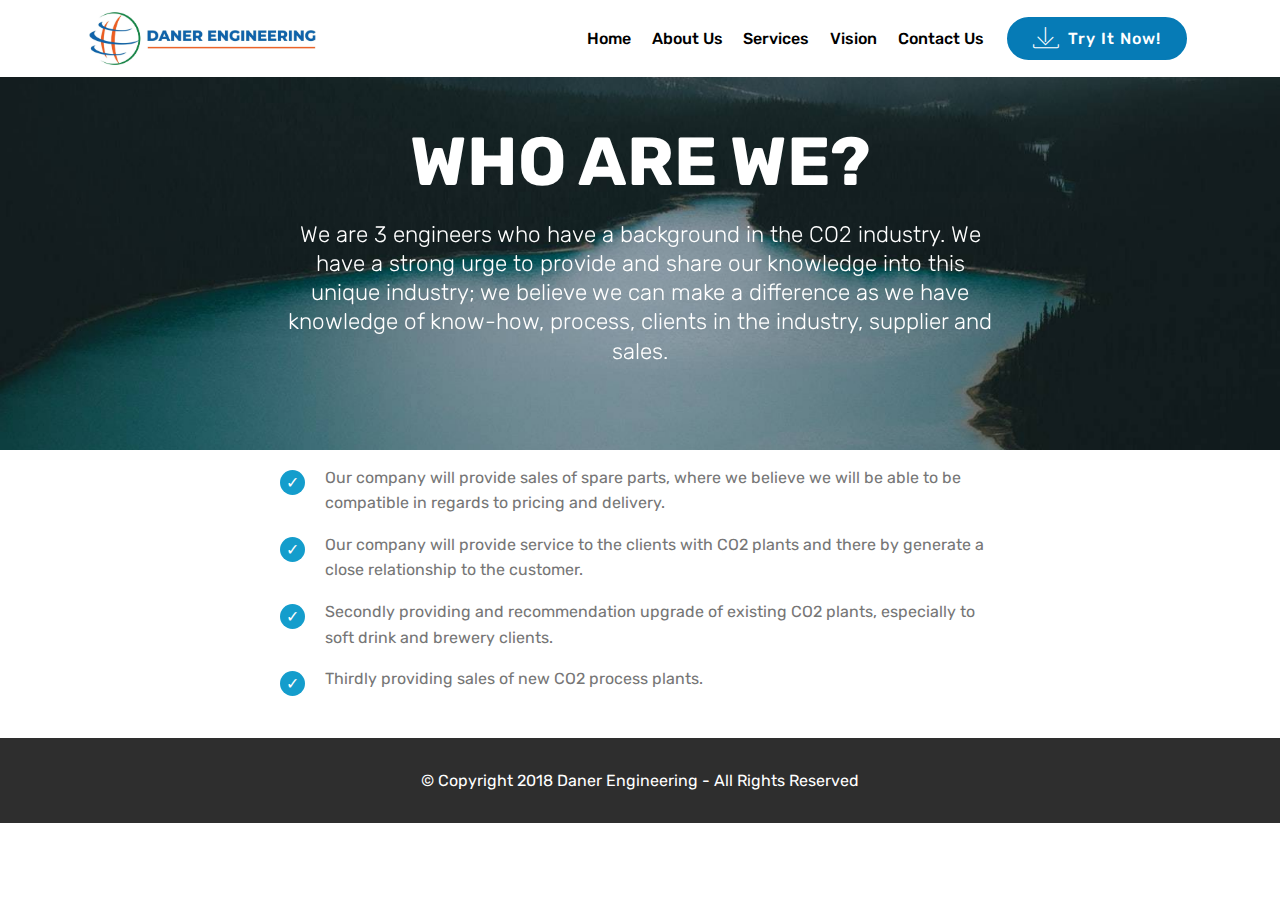
==== page4.html @ acab8598 "create github pages" ====
<!DOCTYPE html>
<html >
<head>
  <!-- Site made with Mobirise Website Builder v4.6.5, https://mobirise.com -->
  <meta charset="UTF-8">
  <meta http-equiv="X-UA-Compatible" content="IE=edge">
  <meta name="generator" content="Mobirise v4.6.5, mobirise.com">
  <meta name="viewport" content="width=device-width, initial-scale=1, minimum-scale=1">
  <link rel="shortcut icon" href="assets/images/logo-3-128x129.png" type="image/x-icon">
  <meta name="description" content="Web Site Creator Description">
  <title>About Us</title>
  <link rel="stylesheet" href="assets/web/assets/mobirise-icons/mobirise-icons.css">
  <link rel="stylesheet" href="assets/tether/tether.min.css">
  <link rel="stylesheet" href="assets/bootstrap/css/bootstrap.min.css">
  <link rel="stylesheet" href="assets/bootstrap/css/bootstrap-grid.min.css">
  <link rel="stylesheet" href="assets/bootstrap/css/bootstrap-reboot.min.css">
  <link rel="stylesheet" href="assets/socicon/css/styles.css">
  <link rel="stylesheet" href="assets/dropdown/css/style.css">
  <link rel="stylesheet" href="assets/theme/css/style.css">
  <link rel="stylesheet" href="assets/mobirise/css/mbr-additional.css" type="text/css">
  
  
  
</head>
<body>
  <section class="menu cid-qJXNxFQApS" once="menu" id="menu1-11">

    

    <nav class="navbar navbar-expand beta-menu navbar-dropdown align-items-center navbar-fixed-top navbar-toggleable-sm">
        <button class="navbar-toggler navbar-toggler-right" type="button" data-toggle="collapse" data-target="#navbarSupportedContent" aria-controls="navbarSupportedContent" aria-expanded="false" aria-label="Toggle navigation">
            <div class="hamburger">
                <span></span>
                <span></span>
                <span></span>
                <span></span>
            </div>
        </button>
        <div class="menu-logo">
            <div class="navbar-brand">
                <span class="navbar-logo">
                    <a href="index.html">
                         <img src="assets/images/logo-3-2874x712.jpg" alt="Mobirise" title="" style="height: 3.8rem;">
                    </a>
                </span>
                
            </div>
        </div>
        <div class="collapse navbar-collapse" id="navbarSupportedContent">
            <ul class="navbar-nav nav-dropdown" data-app-modern-menu="true"><li class="nav-item">
                    <a class="nav-link link text-black display-4" href="index.html">
                        
                        Home</a>
                </li><li class="nav-item"><a class="nav-link link text-black display-4" href="page4.html">About Us</a></li><li class="nav-item"><a class="nav-link link text-black display-4" href="page7.html" aria-expanded="false">Services</a></li><li class="nav-item"><a class="nav-link link text-black display-4" href="page3.html" aria-expanded="false">
                        
                        Vision</a></li>
                <li class="nav-item"><a class="nav-link link text-black display-4" href="page5.html">
                        
                        Contact Us</a></li></ul>
            <div class="navbar-buttons mbr-section-btn"><a class="btn btn-sm btn-primary display-4" href="https://mobirise.com">
                    <span class="mbri-save mbr-iconfont mbr-iconfont-btn "></span>
                    Try It Now!
                </a></div>
        </div>
    </nav>
</section>

<section class="engine"><a href="https://mobirise.ws/o">best mobile website builder</a></section><section class="mbr-section content5 cid-qK4kpiE5Pb mbr-parallax-background" id="content5-1a">

    

    

    <div class="container">
        <div class="media-container-row">
            <div class="title col-12 col-md-8">
                <h2 class="align-center mbr-bold mbr-white pb-3 mbr-fonts-style display-1"><br>WHO ARE WE?</h2>
                <h3 class="mbr-section-subtitle align-center mbr-light mbr-white pb-3 mbr-fonts-style display-5">
                    We are 3 engineers who have a background in the CO2 industry. We have a strong urge to provide and share our knowledge into this unique industry; we believe we can make a difference as we have knowledge of know-how, process, clients in the industry, supplier and sales.</h3>
                
                
            </div>
        </div>
    </div>
</section>

<section class="mbr-section article content12 cid-qK4kt9o98U" id="content12-1b">
     

    <div class="container">
        <div class="media-container-row">
            <div class="mbr-text counter-container col-12 col-md-8 mbr-fonts-style display-7">
                <ul>
                    <li>Our company will provide sales of spare parts, where we believe we will be able to be compatible in regards to pricing and delivery.</li>
                    <li>Our company will provide service to the clients with CO2 plants and there by generate a close relationship to the customer.</li>
                    <li>Secondly providing and recommendation upgrade of existing CO2 plants, especially to soft drink and brewery clients.</li>
                </ul>
            </div>
        </div>
    </div>
</section>

<section class="mbr-section article content12 cid-qK4mNd0ebq" id="content12-1e">
     

    <div class="container">
        <div class="media-container-row">
            <div class="mbr-text counter-container col-12 col-md-8 mbr-fonts-style display-7">
                <ul>
                    <li>Thirdly providing sales of new CO2 process plants.</li>
                </ul>
            </div>
        </div>
    </div>
</section>

<section once="" class="cid-qK4kQrt33V" id="footer7-1d">

    

    

    <div class="container">
        <div class="media-container-row align-center mbr-white">
            
            
            <div class="row row-copirayt">
                <p class="mbr-text mb-0 mbr-fonts-style mbr-white align-center display-7">
                    © Copyright 2018 Daner Engineering - All Rights Reserved
                </p>
            </div>
        </div>
    </div>
</section>


  <script src="assets/web/assets/jquery/jquery.min.js"></script>
  <script src="assets/popper/popper.min.js"></script>
  <script src="assets/tether/tether.min.js"></script>
  <script src="assets/bootstrap/js/bootstrap.min.js"></script>
  <script src="assets/dropdown/js/script.min.js"></script>
  <script src="assets/touchswipe/jquery.touch-swipe.min.js"></script>
  <script src="assets/parallax/jarallax.min.js"></script>
  <script src="assets/smoothscroll/smooth-scroll.js"></script>
  <script src="assets/theme/js/script.js"></script>
  
  
</body>
</html>
---- assets/web/assets/mobirise-icons/mobirise-icons.css ----
@font-face {
  font-family: 'MobiriseIcons';
  src:  url('mobirise-icons.eot?spat4u');
  src:  url('mobirise-icons.eot?spat4u#iefix') format('embedded-opentype'),
    url('mobirise-icons.ttf?spat4u') format('truetype'),
    url('mobirise-icons.woff?spat4u') format('woff'),
    url('mobirise-icons.svg?spat4u#MobiriseIcons') format('svg');
  font-weight: normal;
  font-style: normal;
}

[class^="mbri-"], [class*=" mbri-"] {
  /* use !important to prevent issues with browser extensions that change fonts */
  font-family: MobiriseIcons !important;
  speak: none;
  font-style: normal;
  font-weight: normal;
  font-variant: normal;
  text-transform: none;
  line-height: 1;

  /* Better Font Rendering =========== */
  -webkit-font-smoothing: antialiased;
  -moz-osx-font-smoothing: grayscale;
}

.mbri-add-submenu:before {
  content: "\e900";
}
.mbri-alert:before {
  content: "\e901";
}
.mbri-align-center:before {
  content: "\e902";
}
.mbri-align-justify:before {
  content: "\e903";
}
.mbri-align-left:before {
  content: "\e904";
}
.mbri-align-right:before {
  content: "\e905";
}
.mbri-android:before {
  content: "\e906";
}
.mbri-apple:before {
  content: "\e907";
}
.mbri-arrow-down:before {
  content: "\e908";
}
.mbri-arrow-next:before {
  content: "\e909";
}
.mbri-arrow-prev:before {
  content: "\e90a";
}
.mbri-arrow-up:before {
  content: "\e90b";
}
.mbri-bold:before {
  content: "\e90c";
}
.mbri-bookmark:before {
  content: "\e90d";
}
.mbri-bootstrap:before {
  content: "\e90e";
}
.mbri-briefcase:before {
  content: "\e90f";
}
.mbri-browse:before {
  content: "\e910";
}
.mbri-bulleted-list:before {
  content: "\e911";
}
.mbri-calendar:before {
  content: "\e912";
}
.mbri-camera:before {
  content: "\e913";
}
.mbri-cart-add:before {
  content: "\e914";
}
.mbri-cart-full:before {
  content: "\e915";
}
.mbri-cash:before {
  content: "\e916";
}
.mbri-change-style:before {
  content: "\e917";
}
.mbri-chat:before {
  content: "\e918";
}
.mbri-clock:before {
  content: "\e919";
}
.mbri-close:before {
  content: "\e91a";
}
.mbri-cloud:before {
  content: "\e91b";
}
.mbri-code:before {
  content: "\e91c";
}
.mbri-contact-form:before {
  content: "\e91d";
}
.mbri-credit-card:before {
  content: "\e91e";
}
.mbri-cursor-click:before {
  content: "\e91f";
}
.mbri-cust-feedback:before {
  content: "\e920";
}
.mbri-database:before {
  content: "\e921";
}
.mbri-delivery:before {
  content: "\e922";
}
.mbri-desktop:before {
  content: "\e923";
}
.mbri-devices:before {
  content: "\e924";
}
.mbri-down:before {
  content: "\e925";
}
.mbri-download:before {
  content: "\e989";
}
.mbri-drag-n-drop:before {
  content: "\e927";
}
.mbri-drag-n-drop2:before {
  content: "\e928";
}
.mbri-edit:before {
  content: "\e929";
}
.mbri-edit2:before {
  content: "\e92a";
}
.mbri-error:before {
  content: "\e92b";
}
.mbri-extension:before {
  content: "\e92c";
}
.mbri-features:before {
  content: "\e92d";
}
.mbri-file:before {
  content: "\e92e";
}
.mbri-flag:before {
  content: "\e92f";
}
.mbri-folder:before {
  content: "\e930";
}
.mbri-gift:before {
  content: "\e931";
}
.mbri-github:before {
  content: "\e932";
}
.mbri-globe:before {
  content: "\e933";
}
.mbri-globe-2:before {
  content: "\e934";
}
.mbri-growing-chart:before {
  content: "\e935";
}
.mbri-hearth:before {
  content: "\e936";
}
.mbri-help:before {
  content: "\e937";
}
.mbri-home:before {
  content: "\e938";
}
.mbri-hot-cup:before {
  content: "\e939";
}
.mbri-idea:before {
  content: "\e93a";
}
.mbri-image-gallery:before {
  content: "\e93b";
}
.mbri-image-slider:before {
  content: "\e93c";
}
.mbri-info:before {
  content: "\e93d";
}
.mbri-italic:before {
  content: "\e93e";
}
.mbri-key:before {
  content: "\e93f";
}
.mbri-laptop:before {
  content: "\e940";
}
.mbri-layers:before {
  content: "\e941";
}
.mbri-left-right:before {
  content: "\e942";
}
.mbri-left:before {
  content: "\e943";
}
.mbri-letter:before {
  content: "\e944";
}
.mbri-like:before {
  content: "\e945";
}
.mbri-link:before {
  content: "\e946";
}
.mbri-lock:before {
  content: "\e947";
}
.mbri-login:before {
  content: "\e948";
}
.mbri-logout:before {
  content: "\e949";
}
.mbri-magic-stick:before {
  content: "\e94a";
}
.mbri-map-pin:before {
  content: "\e94b";
}
.mbri-menu:before {
  content: "\e94c";
}
.mbri-mobile:before {
  content: "\e94d";
}
.mbri-mobile2:before {
  content: "\e94e";
}
.mbri-mobirise:before {
  content: "\e94f";
}
.mbri-more-horizontal:before {
  content: "\e950";
}
.mbri-more-vertical:before {
  content: "\e951";
}
.mbri-music:before {
  content: "\e952";
}
.mbri-new-file:before {
  content: "\e953";
}
.mbri-numbered-list:before {
  content: "\e954";
}
.mbri-opened-folder:before {
  content: "\e955";
}
.mbri-pages:before {
  content: "\e956";
}
.mbri-paper-plane:before {
  content: "\e957";
}
.mbri-paperclip:before {
  content: "\e958";
}
.mbri-photo:before {
  content: "\e959";
}
.mbri-photos:before {
  content: "\e95a";
}
.mbri-pin:before {
  content: "\e95b";
}
.mbri-play:before {
  content: "\e95c";
}
.mbri-plus:before {
  content: "\e95d";
}
.mbri-preview:before {
  content: "\e95e";
}
.mbri-print:before {
  content: "\e95f";
}
.mbri-protect:before {
  content: "\e960";
}
.mbri-question:before {
  content: "\e961";
}
.mbri-quote-left:before {
  content: "\e962";
}
.mbri-quote-right:before {
  content: "\e963";
}
.mbri-refresh:before {
  content: "\e964";
}
.mbri-responsive:before {
  content: "\e965";
}
.mbri-right:before {
  content: "\e966";
}
.mbri-rocket:before {
  content: "\e967";
}
.mbri-sad-face:before {
  content: "\e968";
}
.mbri-sale:before {
  content: "\e969";
}
.mbri-save:before {
  content: "\e96a";
}
.mbri-search:before {
  content: "\e96b";
}
.mbri-setting:before {
  content: "\e96c";
}
.mbri-setting2:before {
  content: "\e96d";
}
.mbri-setting3:before {
  content: "\e96e";
}
.mbri-share:before {
  content: "\e96f";
}
.mbri-shopping-bag:before {
  content: "\e970";
}
.mbri-shopping-basket:before {
  content: "\e971";
}
.mbri-shopping-cart:before {
  content: "\e972";
}
.mbri-sites:before {
  content: "\e973";
}
.mbri-smile-face:before {
  content: "\e974";
}
.mbri-speed:before {
  content: "\e975";
}
.mbri-star:before {
  content: "\e976";
}
.mbri-success:before {
  content: "\e977";
}
.mbri-sun:before {
  content: "\e978";
}
.mbri-sun2:before {
  content: "\e979";
}
.mbri-tablet:before {
  content: "\e97a";
}
.mbri-tablet-vertical:before {
  content: "\e97b";
}
.mbri-target:before {
  content: "\e97c";
}
.mbri-timer:before {
  content: "\e97d";
}
.mbri-to-ftp:before {
  content: "\e97e";
}
.mbri-to-local-drive:before {
  content: "\e97f";
}
.mbri-touch-swipe:before {
  content: "\e980";
}
.mbri-touch:before {
  content: "\e981";
}
.mbri-trash:before {
  content: "\e982";
}
.mbri-underline:before {
  content: "\e983";
}
.mbri-unlink:before {
  content: "\e984";
}
.mbri-unlock:before {
  content: "\e985";
}
.mbri-up-down:before {
  content: "\e986";
}
.mbri-up:before {
  content: "\e987";
}
.mbri-update:before {
  content: "\e988";
}
.mbri-upload:before {
 content: "\e926"; 
}
.mbri-user:before {
  content: "\e98a";
}
.mbri-user2:before {
  content: "\e98b";
}
.mbri-users:before {
  content: "\e98c";
}
.mbri-video:before {
  content: "\e98d";
}
.mbri-video-play:before {
  content: "\e98e";
}
.mbri-watch:before {
  content: "\e98f";
}
.mbri-website-theme:before {
  content: "\e990";
}
.mbri-wifi:before {
  content: "\e991";
}
.mbri-windows:before {
  content: "\e992";
}
.mbri-zoom-out:before {
  content: "\e993";
}
.mbri-redo:before {
  content: "\e994";
}
.mbri-undo:before {
  content: "\e995";
}
---- assets/socicon/css/styles.css ----
@charset "UTF-8";

@font-face {
  font-family: "socicon";
  src:url("../fonts/socicon.eot");
  src:url("../fonts/socicon.eot?#iefix") format("embedded-opentype"),
    url("../fonts/socicon.woff") format("woff"),
    url("../fonts/socicon.ttf") format("truetype"),
    url("../fonts/socicon.svg#socicon") format("svg");
  font-weight: normal;
  font-style: normal;

}

[data-icon]:before {
  font-family: "socicon" !important;
  content: attr(data-icon);
  font-style: normal !important;
  font-weight: normal !important;
  font-variant: normal !important;
  text-transform: none !important;
  speak: none;
  line-height: 1;
  -webkit-font-smoothing: antialiased;
  -moz-osx-font-smoothing: grayscale;
}

[class^="socicon-"]:before,
[class*=" socicon-"]:before {
  font-family: "socicon" !important;
  font-style: normal !important;
  font-weight: normal !important;
  font-variant: normal !important;
  text-transform: none !important;
  speak: none;
  line-height: 1;
  -webkit-font-smoothing: antialiased;
  -moz-osx-font-smoothing: grayscale;
}

.socicon-modelmayhem:before {
  content: "\e000";
}
.socicon-mixcloud:before {
  content: "\e001";
}
.socicon-drupal:before {
  content: "\e002";
}
.socicon-swarm:before {
  content: "\e003";
}
.socicon-istock:before {
  content: "\e004";
}
.socicon-yammer:before {
  content: "\e005";
}
.socicon-ello:before {
  content: "\e006";
}
.socicon-stackoverflow:before {
  content: "\e007";
}
.socicon-persona:before {
  content: "\e008";
}
.socicon-triplej:before {
  content: "\e009";
}
.socicon-houzz:before {
  content: "\e00a";
}
.socicon-rss:before {
  content: "\e00b";
}
.socicon-paypal:before {
  content: "\e00c";
}
.socicon-odnoklassniki:before {
  content: "\e00d";
}
.socicon-airbnb:before {
  content: "\e00e";
}
.socicon-periscope:before {
  content: "\e00f";
}
.socicon-outlook:before {
  content: "\e010";
}
.socicon-coderwall:before {
  content: "\e011";
}
.socicon-tripadvisor:before {
  content: "\e012";
}
.socicon-appnet:before {
  content: "\e013";
}
.socicon-goodreads:before {
  content: "\e014";
}
.socicon-tripit:before {
  content: "\e015";
}
.socicon-lanyrd:before {
  content: "\e016";
}
.socicon-slideshare:before {
  content: "\e017";
}
.socicon-buffer:before {
  content: "\e018";
}
.socicon-disqus:before {
  content: "\e019";
}
.socicon-vkontakte:before {
  content: "\e01a";
}
.socicon-whatsapp:before {
  content: "\e01b";
}
.socicon-patreon:before {
  content: "\e01c";
}
.socicon-storehouse:before {
  content: "\e01d";
}
.socicon-pocket:before {
  content: "\e01e";
}
.socicon-mail:before {
  content: "\e01f";
}
.socicon-blogger:before {
  content: "\e020";
}
.socicon-technorati:before {
  content: "\e021";
}
.socicon-reddit:before {
  content: "\e022";
}
.socicon-dribbble:before {
  content: "\e023";
}
.socicon-stumbleupon:before {
  content: "\e024";
}
.socicon-digg:before {
  content: "\e025";
}
.socicon-envato:before {
  content: "\e026";
}
.socicon-behance:before {
  content: "\e027";
}
.socicon-delicious:before {
  content: "\e028";
}
.socicon-deviantart:before {
  content: "\e029";
}
.socicon-forrst:before {
  content: "\e02a";
}
.socicon-play:before {
  content: "\e02b";
}
.socicon-zerply:before {
  content: "\e02c";
}
.socicon-wikipedia:before {
  content: "\e02d";
}
.socicon-apple:before {
  content: "\e02e";
}
.socicon-flattr:before {
  content: "\e02f";
}
.socicon-github:before {
  content: "\e030";
}
.socicon-renren:before {
  content: "\e031";
}
.socicon-friendfeed:before {
  content: "\e032";
}
.socicon-newsvine:before {
  content: "\e033";
}
.socicon-identica:before {
  content: "\e034";
}
.socicon-bebo:before {
  content: "\e035";
}
.socicon-zynga:before {
  content: "\e036";
}
.socicon-steam:before {
  content: "\e037";
}
.socicon-xbox:before {
  content: "\e038";
}
.socicon-windows:before {
  content: "\e039";
}
.socicon-qq:before {
  content: "\e03a";
}
.socicon-douban:before {
  content: "\e03b";
}
.socicon-meetup:before {
  content: "\e03c";
}
.socicon-playstation:before {
  content: "\e03d";
}
.socicon-android:before {
  content: "\e03e";
}
.socicon-snapchat:before {
  content: "\e03f";
}
.socicon-twitter:before {
  content: "\e040";
}
.socicon-facebook:before {
  content: "\e041";
}
.socicon-googleplus:before {
  content: "\e042";
}
.socicon-pinterest:before {
  content: "\e043";
}
.socicon-foursquare:before {
  content: "\e044";
}
.socicon-yahoo:before {
  content: "\e045";
}
.socicon-skype:before {
  content: "\e046";
}
.socicon-yelp:before {
  content: "\e047";
}
.socicon-feedburner:before {
  content: "\e048";
}
.socicon-linkedin:before {
  content: "\e049";
}
.socicon-viadeo:before {
  content: "\e04a";
}
.socicon-xing:before {
  content: "\e04b";
}
.socicon-myspace:before {
  content: "\e04c";
}
.socicon-soundcloud:before {
  content: "\e04d";
}
.socicon-spotify:before {
  content: "\e04e";
}
.socicon-grooveshark:before {
  content: "\e04f";
}
.socicon-lastfm:before {
  content: "\e050";
}
.socicon-youtube:before {
  content: "\e051";
}
.socicon-vimeo:before {
  content: "\e052";
}
.socicon-dailymotion:before {
  content: "\e053";
}
.socicon-vine:before {
  content: "\e054";
}
.socicon-flickr:before {
  content: "\e055";
}
.socicon-500px:before {
  content: "\e056";
}
.socicon-wordpress:before {
  content: "\e058";
}
.socicon-tumblr:before {
  content: "\e059";
}
.socicon-twitch:before {
  content: "\e05a";
}
.socicon-8tracks:before {
  content: "\e05b";
}
.socicon-amazon:before {
  content: "\e05c";
}
.socicon-icq:before {
  content: "\e05d";
}
.socicon-smugmug:before {
  content: "\e05e";
}
.socicon-ravelry:before {
  content: "\e05f";
}
.socicon-weibo:before {
  content: "\e060";
}
.socicon-baidu:before {
  content: "\e061";
}
.socicon-angellist:before {
  content: "\e062";
}
.socicon-ebay:before {
  content: "\e063";
}
.socicon-imdb:before {
  content: "\e064";
}
.socicon-stayfriends:before {
  content: "\e065";
}
.socicon-residentadvisor:before {
  content: "\e066";
}
.socicon-google:before {
  content: "\e067";
}
.socicon-yandex:before {
  content: "\e068";
}
.socicon-sharethis:before {
  content: "\e069";
}
.socicon-bandcamp:before {
  content: "\e06a";
}
.socicon-itunes:before {
  content: "\e06b";
}
.socicon-deezer:before {
  content: "\e06c";
}
.socicon-telegram:before {
  content: "\e06e";
}
.socicon-openid:before {
  content: "\e06f";
}
.socicon-amplement:before {
  content: "\e070";
}
.socicon-viber:before {
  content: "\e071";
}
.socicon-zomato:before {
  content: "\e072";
}
.socicon-draugiem:before {
  content: "\e074";
}
.socicon-endomodo:before {
  content: "\e075";
}
.socicon-filmweb:before {
  content: "\e076";
}
.socicon-stackexchange:before {
  content: "\e077";
}
.socicon-wykop:before {
  content: "\e078";
}
.socicon-teamspeak:before {
  content: "\e079";
}
.socicon-teamviewer:before {
  content: "\e07a";
}
.socicon-ventrilo:before {
  content: "\e07b";
}
.socicon-younow:before {
  content: "\e07c";
}
.socicon-raidcall:before {
  content: "\e07d";
}
.socicon-mumble:before {
  content: "\e07e";
}
.socicon-medium:before {
  content: "\e06d";
}
.socicon-bebee:before {
  content: "\e07f";
}
.socicon-hitbox:before {
  content: "\e080";
}
.socicon-reverbnation:before {
  content: "\e081";
}
.socicon-formulr:before {
  content: "\e082";
}
.socicon-instagram:before {
  content: "\e057";
}
.socicon-battlenet:before {
  content: "\e083";
}
.socicon-chrome:before {
  content: "\e084";
}
.socicon-discord:before {
  content: "\e086";
}
.socicon-issuu:before {
  content: "\e087";
}
.socicon-macos:before {
  content: "\e088";
}
.socicon-firefox:before {
  content: "\e089";
}
.socicon-opera:before {
  content: "\e08d";
}
.socicon-keybase:before {
  content: "\e090";
}
.socicon-alliance:before {
  content: "\e091";
}
.socicon-livejournal:before {
  content: "\e092";
}
.socicon-googlephotos:before {
  content: "\e093";
}
.socicon-horde:before {
  content: "\e094";
}
.socicon-etsy:before {
  content: "\e095";
}
.socicon-zapier:before {
  content: "\e096";
}
.socicon-google-scholar:before {
  content: "\e097";
}
.socicon-researchgate:before {
  content: "\e098";
}
.socicon-wechat:before {
  content: "\e099";
}
.socicon-strava:before {
  content: "\e09a";
}
.socicon-line:before {
  content: "\e09b";
}
.socicon-lyft:before {
  content: "\e09c";
}
.socicon-uber:before {
  content: "\e09d";
}
.socicon-songkick:before {
  content: "\e09e";
}
.socicon-viewbug:before {
  content: "\e09f";
}
.socicon-googlegroups:before {
  content: "\e0a0";
}
.socicon-quora:before {
  content: "\e073";
}
.socicon-diablo:before {
  content: "\e085";
}
.socicon-blizzard:before {
  content: "\e0a1";
}
.socicon-hearthstone:before {
  content: "\e08b";
}
.socicon-heroes:before {
  content: "\e08a";
}
.socicon-overwatch:before {
  content: "\e08c";
}
.socicon-warcraft:before {
  content: "\e08e";
}
.socicon-starcraft:before {
  content: "\e08f";
}
.socicon-beam:before {
  content: "\e0a2";
}
.socicon-curse:before {
  content: "\e0a3";
}
.socicon-player:before {
  content: "\e0a4";
}
.socicon-streamjar:before {
  content: "\e0a5";
}
.socicon-nintendo:before {
  content: "\e0a6";
}
.socicon-hellocoton:before {
  content: "\e0a7";
}
---- assets/dropdown/css/style.css ----
.navbar-dropdown {
  left: 0;
  padding: 0;
  position: absolute;
  right: 0;
  top: 0;
  transition: all 0.45s ease;
  z-index: 1030;
  background: #282828; }
  .navbar-dropdown .navbar-logo {
    margin-right: 0.8rem;
    transition: margin 0.3s ease-in-out;
    vertical-align: middle; }
    .navbar-dropdown .navbar-logo img {
      height: 3.125rem;
      transition: all 0.3s ease-in-out; }
    .navbar-dropdown .navbar-logo.mbr-iconfont {
      font-size: 3.125rem;
      line-height: 3.125rem; }
  .navbar-dropdown .navbar-caption {
    font-weight: 700;
    white-space: normal;
    vertical-align: -4px;
    line-height: 3.125rem !important; }
    .navbar-dropdown .navbar-caption, .navbar-dropdown .navbar-caption:hover {
      color: inherit;
      text-decoration: none; }
  .navbar-dropdown .mbr-iconfont + .navbar-caption {
    vertical-align: -1px; }
  .navbar-dropdown.navbar-fixed-top {
    position: fixed; }
  .navbar-dropdown .navbar-brand span {
    vertical-align: -4px; }
  .navbar-dropdown.bg-color.transparent {
    background: none; }
  .navbar-dropdown.navbar-short .navbar-brand {
    padding: 0.625rem 0; }
    .navbar-dropdown.navbar-short .navbar-brand span {
      vertical-align: -1px; }
  .navbar-dropdown.navbar-short .navbar-caption {
    line-height: 2.375rem !important;
    vertical-align: -2px; }
  .navbar-dropdown.navbar-short .navbar-logo {
    margin-right: 0.5rem; }
    .navbar-dropdown.navbar-short .navbar-logo img {
      height: 2.375rem; }
    .navbar-dropdown.navbar-short .navbar-logo.mbr-iconfont {
      font-size: 2.375rem;
      line-height: 2.375rem; }
  .navbar-dropdown.navbar-short .mbr-table-cell {
    height: 3.625rem; }
  .navbar-dropdown .navbar-close {
    left: 0.6875rem;
    position: fixed;
    top: 0.75rem;
    z-index: 1000; }
  .navbar-dropdown .hamburger-icon {
    content: "";
    display: inline-block;
    vertical-align: middle;
    width: 16px;
    -webkit-box-shadow: 0 -6px 0 1px #282828,0 0 0 1px #282828,0 6px 0 1px #282828;
    -moz-box-shadow: 0 -6px 0 1px #282828,0 0 0 1px #282828,0 6px 0 1px #282828;
    box-shadow: 0 -6px 0 1px #282828,0 0 0 1px #282828,0 6px 0 1px #282828; }

.dropdown-menu .dropdown-toggle[data-toggle="dropdown-submenu"]::after {
  border-bottom: 0.35em solid transparent;
  border-left: 0.35em solid;
  border-right: 0;
  border-top: 0.35em solid transparent;
  margin-left: 0.3rem; }

.dropdown-menu .dropdown-item:focus {
  outline: 0; }

.nav-dropdown {
  font-size: 0.75rem;
  font-weight: 500;
  height: auto !important; }
  .nav-dropdown .nav-btn {
    padding-left: 1rem; }
  .nav-dropdown .link {
    margin: .667em 1.667em;
    font-weight: 500;
    padding: 0;
    transition: color .2s ease-in-out; }
    .nav-dropdown .link.dropdown-toggle {
      margin-right: 2.583em; }
      .nav-dropdown .link.dropdown-toggle::after {
        margin-left: .25rem;
        border-top: 0.35em solid;
        border-right: 0.35em solid transparent;
        border-left: 0.35em solid transparent;
        border-bottom: 0; }
      .nav-dropdown .link.dropdown-toggle[aria-expanded="true"] {
        margin: 0;
        padding: 0.667em 3.263em  0.667em 1.667em; }
  .nav-dropdown .link::after,
  .nav-dropdown .dropdown-item::after {
    color: inherit; }
  .nav-dropdown .btn {
    font-size: 0.75rem;
    font-weight: 700;
    letter-spacing: 0;
    margin-bottom: 0;
    padding-left: 1.25rem;
    padding-right: 1.25rem; }
  .nav-dropdown .dropdown-menu {
    border-radius: 0;
    border: 0;
    left: 0;
    margin: 0;
    padding-bottom: 1.25rem;
    padding-top: 1.25rem;
    position: relative; }
  .nav-dropdown .dropdown-submenu {
    margin-left: 0.125rem;
    top: 0; }
  .nav-dropdown .dropdown-item {
    font-weight: 500;
    line-height: 2;
    padding: 0.3846em 4.615em 0.3846em 1.5385em;
    position: relative;
    transition: color .2s ease-in-out, background-color .2s ease-in-out; }
    .nav-dropdown .dropdown-item::after {
      margin-top: -0.3077em;
      position: absolute;
      right: 1.1538em;
      top: 50%; }
    .nav-dropdown .dropdown-item:focus, .nav-dropdown .dropdown-item:hover {
      background: none; }

@media (max-width: 767px) {
  .nav-dropdown.navbar-toggleable-sm {
    bottom: 0;
    display: none;
    left: 0;
    overflow-x: hidden;
    position: fixed;
    top: 0;
    transform: translateX(-100%);
    -ms-transform: translateX(-100%);
    -webkit-transform: translateX(-100%);
    width: 18.75rem;
    z-index: 999; } }
.nav-dropdown.navbar-toggleable-xl {
  bottom: 0;
  display: none;
  left: 0;
  overflow-x: hidden;
  position: fixed;
  top: 0;
  transform: translateX(-100%);
  -ms-transform: translateX(-100%);
  -webkit-transform: translateX(-100%);
  width: 18.75rem;
  z-index: 999; }

.nav-dropdown-sm {
  display: block !important;
  overflow-x: hidden;
  overflow: auto;
  padding-top: 3.875rem; }
  .nav-dropdown-sm::after {
    content: "";
    display: block;
    height: 3rem;
    width: 100%; }
  .nav-dropdown-sm.collapse.in ~ .navbar-close {
    display: block !important; }
  .nav-dropdown-sm.collapsing, .nav-dropdown-sm.collapse.in {
    transform: translateX(0);
    -ms-transform: translateX(0);
    -webkit-transform: translateX(0);
    transition: all 0.25s ease-out;
    -webkit-transition: all 0.25s ease-out;
    background: #282828; }
  .nav-dropdown-sm.collapsing[aria-expanded="false"] {
    transform: translateX(-100%);
    -ms-transform: translateX(-100%);
    -webkit-transform: translateX(-100%); }
  .nav-dropdown-sm .nav-item {
    display: block;
    margin-left: 0 !important;
    padding-left: 0; }
  .nav-dropdown-sm .link,
  .nav-dropdown-sm .dropdown-item {
    border-top: 1px dotted rgba(255, 255, 255, 0.1);
    font-size: 0.8125rem;
    line-height: 1.6;
    margin: 0 !important;
    padding: 0.875rem 2.4rem 0.875rem 1.5625rem !important;
    position: relative;
    white-space: normal; }
    .nav-dropdown-sm .link:focus, .nav-dropdown-sm .link:hover,
    .nav-dropdown-sm .dropdown-item:focus,
    .nav-dropdown-sm .dropdown-item:hover {
      background: rgba(0, 0, 0, 0.2) !important;
      color: #c0a375; }
  .nav-dropdown-sm .nav-btn {
    position: relative;
    padding: 1.5625rem 1.5625rem 0 1.5625rem; }
    .nav-dropdown-sm .nav-btn::before {
      border-top: 1px dotted rgba(255, 255, 255, 0.1);
      content: "";
      left: 0;
      position: absolute;
      top: 0;
      width: 100%; }
    .nav-dropdown-sm .nav-btn + .nav-btn {
      padding-top: 0.625rem; }
      .nav-dropdown-sm .nav-btn + .nav-btn::before {
        display: none; }
  .nav-dropdown-sm .btn {
    padding: 0.625rem 0; }
  .nav-dropdown-sm .dropdown-toggle[data-toggle="dropdown-submenu"]::after {
    margin-left: .25rem;
    border-top: 0.35em solid;
    border-right: 0.35em solid transparent;
    border-left: 0.35em solid transparent;
    border-bottom: 0; }
  .nav-dropdown-sm .dropdown-toggle[data-toggle="dropdown-submenu"][aria-expanded="true"]::after {
    border-top: 0;
    border-right: 0.35em solid transparent;
    border-left: 0.35em solid transparent;
    border-bottom: 0.35em solid; }
  .nav-dropdown-sm .dropdown-menu {
    margin: 0;
    padding: 0;
    position: relative;
    top: 0;
    left: 0;
    width: 100%;
    border: 0;
    float: none;
    border-radius: 0;
    background: none; }
  .nav-dropdown-sm .dropdown-submenu {
    left: 100%;
    margin-left: 0.125rem;
    margin-top: -1.25rem;
    top: 0; }

.navbar-toggleable-sm .nav-dropdown .dropdown-menu {
  position: absolute; }

.navbar-toggleable-sm .nav-dropdown .dropdown-submenu {
  left: 100%;
  margin-left: 0.125rem;
  margin-top: -1.25rem;
  top: 0; }

.navbar-toggleable-sm.opened .nav-dropdown .dropdown-menu {
  position: relative; }

.navbar-toggleable-sm.opened .nav-dropdown .dropdown-submenu {
  left: 0;
  margin-left: 00rem;
  margin-top: 0rem;
  top: 0; }

.is-builder .nav-dropdown.collapsing {
  transition: none !important; }

/*# sourceMappingURL=style.css.map */
---- assets/theme/css/style.css ----
/*!
 * Mobirise v4 theme (https://mobirise.com/)
 * Copyright 2017 Mobirise
 */
section {
  background-color: #eeeeee; }

section,
.container,
.container-fluid {
  position: relative;
  word-wrap: break-word; }

a.mbr-iconfont:hover {
  text-decoration: none; }

.article .lead p, .article .lead ul, .article .lead ol, .article .lead pre, .article .lead blockquote {
  margin-bottom: 0; }

a {
  font-style: normal;
  font-weight: 400;
  cursor: pointer; }
  a, a:hover {
    text-decoration: none; }

figure {
  margin-bottom: 0; }

body {
  color: #232323; }

h1, h2, h3, h4, h5, h6,
.h1, .h2, .h3, .h4, .h5, .h6,
.display-1, .display-2, .display-3, .display-4 {
  line-height: 1;
  word-break: break-word;
  word-wrap: break-word; }

b, strong {
  font-weight: bold; }

blockquote {
  padding: 10px 0 10px 20px;
  position: relative;
  border-left: 2px solid;
  border-color: #ff3366; }

input:-webkit-autofill, input:-webkit-autofill:hover, input:-webkit-autofill:focus, input:-webkit-autofill:active {
  transition-delay: 9999s;
  transition-property: background-color, color; }

textarea[type="hidden"] {
  display: none; }

body {
  position: relative; }

section {
  background-position: 50% 50%;
  background-repeat: no-repeat;
  background-size: cover; }
  section .mbr-background-video,
  section .mbr-background-video-preview {
    position: absolute;
    bottom: 0;
    left: 0;
    right: 0;
    top: 0; }

.hidden {
  visibility: hidden; }

.mbr-z-index20 {
  z-index: 20; }

/*! Base colors */
.mbr-white {
  color: #ffffff; }

.mbr-black {
  color: #000000; }

.mbr-bg-white {
  background-color: #ffffff; }

.mbr-bg-black {
  background-color: #000000; }

/*! Text-aligns */
.align-left {
  text-align: left; }

.align-center {
  text-align: center; }

.align-right {
  text-align: right; }

@media (max-width: 767px) {
  .align-left, .align-center, .align-right, .mbr-section-btn, .mbr-section-title {
    text-align: center; } }
/*! Font-weight  */
.mbr-light {
  font-weight: 300; }

.mbr-regular {
  font-weight: 400; }

.mbr-semibold {
  font-weight: 500; }

.mbr-bold {
  font-weight: 700; }

/*! Media  */
.media-size-item {
  -webkit-flex: 1 1 auto;
  -moz-flex: 1 1 auto;
  -ms-flex: 1 1 auto;
  -o-flex: 1 1 auto;
  flex: 1 1 auto; }

.media-content {
  -webkit-flex-basis: 100%;
  flex-basis: 100%; }

.media-container-row {
  display: -ms-flexbox;
  display: -webkit-flex;
  display: flex;
  -webkit-flex-direction: row;
  -ms-flex-direction: row;
  flex-direction: row;
  -webkit-flex-wrap: wrap;
  -ms-flex-wrap: wrap;
  flex-wrap: wrap;
  -webkit-justify-content: center;
  -ms-flex-pack: center;
  justify-content: center;
  -webkit-align-content: center;
  -ms-flex-line-pack: center;
  align-content: center;
  -webkit-align-items: start;
  -ms-flex-align: start;
  align-items: start; }
  .media-container-row .media-size-item {
    width: 400px; }

.media-container-column {
  display: -ms-flexbox;
  display: -webkit-flex;
  display: flex;
  -webkit-flex-direction: column;
  -ms-flex-direction: column;
  flex-direction: column;
  -webkit-flex-wrap: wrap;
  -ms-flex-wrap: wrap;
  flex-wrap: wrap;
  -webkit-justify-content: center;
  -ms-flex-pack: center;
  justify-content: center;
  -webkit-align-content: center;
  -ms-flex-line-pack: center;
  align-content: center;
  -webkit-align-items: stretch;
  -ms-flex-align: stretch;
  align-items: stretch; }
  .media-container-column > * {
    width: 100%; }

@media (min-width: 992px) {
  .media-container-row {
    -webkit-flex-wrap: nowrap;
    -ms-flex-wrap: nowrap;
    flex-wrap: nowrap; } }
figure {
  overflow: hidden; }

figure[mbr-media-size] {
  transition: width 0.1s; }

.mbr-figure img, .mbr-figure iframe {
  display: block;
  width: 100%; }

.card {
  background-color: transparent;
  border: none; }

.card-img {
  text-align: center;
  flex-shrink: 0; }

.media {
  max-width: 100%;
  margin: 0 auto; }

.mbr-figure {
  -ms-flex-item-align: center;
  -ms-grid-row-align: center;
  -webkit-align-self: center;
  align-self: center; }

.media-container > div {
  max-width: 100%; }

.mbr-figure img, .card-img img {
  width: 100%; }

@media (max-width: 991px) {
  .media-size-item {
    width: auto !important; }

  .media {
    width: auto; }

  .mbr-figure {
    width: 100% !important; } }
/*! Buttons */
.mbr-section-btn {
  margin-left: -.25rem;
  margin-right: -.25rem;
  font-size: 0; }

nav .mbr-section-btn {
  margin-left: 0rem;
  margin-right: 0rem; }

/*! Btn icon margin */
.btn .mbr-iconfont, .btn.btn-sm .mbr-iconfont {
  cursor: pointer;
  margin-right: 0.5rem; }

.btn.btn-md .mbr-iconfont, .btn.btn-md .mbr-iconfont {
  margin-right: 0.8rem; }

.mbr-regular {
  font-weight: 400; }

.mbr-semibold {
  font-weight: 500; }

.mbr-bold {
  font-weight: 700; }

[type="submit"] {
  -webkit-appearance: none; }

/*! Full-screen */
.mbr-fullscreen .mbr-overlay {
  min-height: 100vh; }

.mbr-fullscreen {
  display: flex;
  display: -webkit-flex;
  display: -moz-flex;
  display: -ms-flex;
  display: -o-flex;
  align-items: center;
  -webkit-align-items: center;
  min-height: 100vh;
  padding-top: 3rem;
  padding-bottom: 3rem; }

/*! Map */
.map {
  height: 25rem;
  position: relative; }
  .map iframe {
    width: 100%;
    height: 100%; }

/* Form */
.form-asterisk {
  font-family: initial;
  position: absolute;
  top: -2px;
  font-weight: normal; }

/*! Scroll to top arrow */
.mbr-arrow-up {
  bottom: 25px;
  right: 90px;
  position: fixed;
  text-align: right;
  z-index: 5000;
  color: #ffffff;
  font-size: 32px;
  transform: rotate(180deg);
  -webkit-transform: rotate(180deg); }

.mbr-arrow-up a {
  background: rgba(0, 0, 0, 0.2);
  border-radius: 3px;
  color: #fff;
  display: inline-block;
  height: 60px;
  width: 60px;
  outline-style: none !important;
  position: relative;
  text-decoration: none;
  transition: all .3s ease-in-out;
  cursor: pointer;
  text-align: center; }
  .mbr-arrow-up a:hover {
    background-color: rgba(0, 0, 0, 0.4); }
  .mbr-arrow-up a i {
    line-height: 60px; }

.mbr-arrow-up-icon {
  display: block;
  color: #fff; }

.mbr-arrow-up-icon::before {
  content: "\203a";
  display: inline-block;
  font-family: serif;
  font-size: 32px;
  line-height: 1;
  font-style: normal;
  position: relative;
  top: 6px;
  left: -4px;
  -webkit-transform: rotate(-90deg);
  transform: rotate(-90deg); }

/*! Arrow Down */
.mbr-arrow {
  position: absolute;
  bottom: 45px;
  left: 50%;
  width: 60px;
  height: 60px;
  cursor: pointer;
  background-color: rgba(80, 80, 80, 0.5);
  border-radius: 50%;
  -webkit-transform: translateX(-50%);
  transform: translateX(-50%); }
  .mbr-arrow > a {
    display: inline-block;
    text-decoration: none;
    outline-style: none;
    -webkit-animation: arrowdown 1.7s ease-in-out infinite;
    animation: arrowdown 1.7s ease-in-out infinite; }
    .mbr-arrow > a > i {
      position: absolute;
      top: -2px;
      left: 15px;
      font-size: 2rem; }

@keyframes arrowdown {
  0% {
    transform: translateY(0px);
    -webkit-transform: translateY(0px); }
  50% {
    transform: translateY(-5px);
    -webkit-transform: translateY(-5px); }
  100% {
    transform: translateY(0px);
    -webkit-transform: translateY(0px); } }
@-webkit-keyframes arrowdown {
  0% {
    transform: translateY(0px);
    -webkit-transform: translateY(0px); }
  50% {
    transform: translateY(-5px);
    -webkit-transform: translateY(-5px); }
  100% {
    transform: translateY(0px);
    -webkit-transform: translateY(0px); } }
@media (max-width: 500px) {
  .mbr-arrow-up {
    left: 50%;
    right: auto;
    transform: translateX(-50%) rotate(180deg);
    -webkit-transform: translateX(-50%) rotate(180deg); } }
/*Gradients animation*/
@keyframes gradient-animation {
  from {
    background-position: 0% 100%;
    animation-timing-function: ease-in-out; }
  to {
    background-position: 100% 0%;
    animation-timing-function: ease-in-out; } }
@-webkit-keyframes gradient-animation {
  from {
    background-position: 0% 100%;
    animation-timing-function: ease-in-out; }
  to {
    background-position: 100% 0%;
    animation-timing-function: ease-in-out; } }
.bg-gradient {
  background-size: 200% 200%;
  animation: gradient-animation 5s infinite alternate;
  -webkit-animation: gradient-animation 5s infinite alternate; }

.menu .navbar-brand {
  display: -webkit-flex; }
  .menu .navbar-brand span {
    display: flex;
    display: -webkit-flex; }
  .menu .navbar-brand .navbar-caption-wrap {
    display: -webkit-flex; }
  .menu .navbar-brand .navbar-logo img {
    display: -webkit-flex; }
@media (min-width: 768px) and (max-width: 991px) {
  .menu .navbar-toggleable-sm .navbar-nav {
    display: -webkit-box;
    display: -webkit-flex;
    display: -ms-flexbox; } }
@media (min-width: 992px) {
  .menu .navbar-nav.nav-dropdown {
    display: -webkit-flex; }
  .menu .navbar-toggleable-sm .navbar-collapse {
    display: -webkit-flex !important; } }

/*# sourceMappingURL=style.css.map */
.engine {
	position: absolute;
	text-indent: -2400px;
	text-align: center;
	padding: 0;
	top: 0;
	left: -2400px;
}
---- assets/mobirise/css/mbr-additional.css ----
@import url(https://fonts.googleapis.com/css?family=Rubik:300,300i,400,400i,500,500i,700,700i,900,900i);





body {
  font-style: normal;
  line-height: 1.5;
}
.mbr-section-title {
  font-style: normal;
  line-height: 1.2;
}
.mbr-section-subtitle {
  line-height: 1.3;
}
.mbr-text {
  font-style: normal;
  line-height: 1.6;
}
.display-1 {
  font-family: 'Rubik', sans-serif;
  font-size: 4.25rem;
}
.display-1 > .mbr-iconfont {
  font-size: 6.8rem;
}
.display-2 {
  font-family: 'Rubik', sans-serif;
  font-size: 3rem;
}
.display-2 > .mbr-iconfont {
  font-size: 4.8rem;
}
.display-4 {
  font-family: 'Rubik', sans-serif;
  font-size: 1rem;
}
.display-4 > .mbr-iconfont {
  font-size: 1.6rem;
}
.display-5 {
  font-family: 'Rubik', sans-serif;
  font-size: 1.4rem;
}
.display-5 > .mbr-iconfont {
  font-size: 2.24rem;
}
.display-7 {
  font-family: 'Rubik', sans-serif;
  font-size: 1rem;
}
.display-7 > .mbr-iconfont {
  font-size: 1.6rem;
}
/* ---- Fluid typography for mobile devices ---- */
/* 1.4 - font scale ratio ( bootstrap == 1.42857 ) */
/* 100vw - current viewport width */
/* (48 - 20)  48 == 48rem == 768px, 20 == 20rem == 320px(minimal supported viewport) */
/* 0.65 - min scale variable, may vary */
@media (max-width: 768px) {
  .display-1 {
    font-size: 3.4rem;
    font-size: calc( 2.1374999999999997rem + (4.25 - 2.1374999999999997) * ((100vw - 20rem) / (48 - 20)));
    line-height: calc( 1.4 * (2.1374999999999997rem + (4.25 - 2.1374999999999997) * ((100vw - 20rem) / (48 - 20))));
  }
  .display-2 {
    font-size: 2.4rem;
    font-size: calc( 1.7rem + (3 - 1.7) * ((100vw - 20rem) / (48 - 20)));
    line-height: calc( 1.4 * (1.7rem + (3 - 1.7) * ((100vw - 20rem) / (48 - 20))));
  }
  .display-4 {
    font-size: 0.8rem;
    font-size: calc( 1rem + (1 - 1) * ((100vw - 20rem) / (48 - 20)));
    line-height: calc( 1.4 * (1rem + (1 - 1) * ((100vw - 20rem) / (48 - 20))));
  }
  .display-5 {
    font-size: 1.12rem;
    font-size: calc( 1.14rem + (1.4 - 1.14) * ((100vw - 20rem) / (48 - 20)));
    line-height: calc( 1.4 * (1.14rem + (1.4 - 1.14) * ((100vw - 20rem) / (48 - 20))));
  }
}
/* Buttons */
.btn {
  font-weight: 500;
  border-width: 2px;
  font-style: normal;
  letter-spacing: 1px;
  margin: .4rem .8rem;
  white-space: normal;
  -webkit-transition: all 0.3s ease-in-out;
  -moz-transition: all 0.3s ease-in-out;
  transition: all 0.3s ease-in-out;
  padding: 1rem 3rem;
  border-radius: 3px;
  display: inline-flex;
  align-items: center;
  justify-content: center;
  word-break: break-word;
}
.btn-sm {
  font-weight: 500;
  letter-spacing: 1px;
  -webkit-transition: all 0.3s ease-in-out;
  -moz-transition: all 0.3s ease-in-out;
  transition: all 0.3s ease-in-out;
  padding: 0.6rem 1.5rem;
  border-radius: 3px;
}
.btn-md {
  font-weight: 500;
  letter-spacing: 1px;
  margin: .4rem .8rem !important;
  -webkit-transition: all 0.3s ease-in-out;
  -moz-transition: all 0.3s ease-in-out;
  transition: all 0.3s ease-in-out;
  padding: 1rem 3rem;
  border-radius: 3px;
}
.btn-lg {
  font-weight: 500;
  letter-spacing: 1px;
  margin: .4rem .8rem !important;
  -webkit-transition: all 0.3s ease-in-out;
  -moz-transition: all 0.3s ease-in-out;
  transition: all 0.3s ease-in-out;
  padding: 1.2rem 3.2rem;
  border-radius: 3px;
}
.bg-primary {
  background-color: #067bb6 !important;
}
.bg-success {
  background-color: #f7ed4a !important;
}
.bg-info {
  background-color: #82786e !important;
}
.bg-warning {
  background-color: #879a9f !important;
}
.bg-danger {
  background-color: #b1a374 !important;
}
.btn-primary,
.btn-primary:active {
  background-color: #067bb6 !important;
  border-color: #067bb6 !important;
  color: #ffffff !important;
}
.btn-primary:hover,
.btn-primary:focus,
.btn-primary.focus,
.btn-primary.active {
  color: #ffffff !important;
  background-color: #04496c !important;
  border-color: #04496c !important;
}
.btn-primary.disabled,
.btn-primary:disabled {
  color: #ffffff !important;
  background-color: #04496c !important;
  border-color: #04496c !important;
}
.btn-secondary,
.btn-secondary:active {
  background-color: #ff3366 !important;
  border-color: #ff3366 !important;
  color: #ffffff !important;
}
.btn-secondary:hover,
.btn-secondary:focus,
.btn-secondary.focus,
.btn-secondary.active {
  color: #ffffff !important;
  background-color: #e50039 !important;
  border-color: #e50039 !important;
}
.btn-secondary.disabled,
.btn-secondary:disabled {
  color: #ffffff !important;
  background-color: #e50039 !important;
  border-color: #e50039 !important;
}
.btn-info,
.btn-info:active {
  background-color: #82786e !important;
  border-color: #82786e !important;
  color: #ffffff !important;
}
.btn-info:hover,
.btn-info:focus,
.btn-info.focus,
.btn-info.active {
  color: #ffffff !important;
  background-color: #59524b !important;
  border-color: #59524b !important;
}
.btn-info.disabled,
.btn-info:disabled {
  color: #ffffff !important;
  background-color: #59524b !important;
  border-color: #59524b !important;
}
.btn-success,
.btn-success:active {
  background-color: #f7ed4a !important;
  border-color: #f7ed4a !important;
  color: #3f3c03 !important;
}
.btn-success:hover,
.btn-success:focus,
.btn-success.focus,
.btn-success.active {
  color: #3f3c03 !important;
  background-color: #eadd0a !important;
  border-color: #eadd0a !important;
}
.btn-success.disabled,
.btn-success:disabled {
  color: #3f3c03 !important;
  background-color: #eadd0a !important;
  border-color: #eadd0a !important;
}
.btn-warning,
.btn-warning:active {
  background-color: #879a9f !important;
  border-color: #879a9f !important;
  color: #ffffff !important;
}
.btn-warning:hover,
.btn-warning:focus,
.btn-warning.focus,
.btn-warning.active {
  color: #ffffff !important;
  background-color: #617479 !important;
  border-color: #617479 !important;
}
.btn-warning.disabled,
.btn-warning:disabled {
  color: #ffffff !important;
  background-color: #617479 !important;
  border-color: #617479 !important;
}
.btn-danger,
.btn-danger:active {
  background-color: #b1a374 !important;
  border-color: #b1a374 !important;
  color: #ffffff !important;
}
.btn-danger:hover,
.btn-danger:focus,
.btn-danger.focus,
.btn-danger.active {
  color: #ffffff !important;
  background-color: #8b7d4e !important;
  border-color: #8b7d4e !important;
}
.btn-danger.disabled,
.btn-danger:disabled {
  color: #ffffff !important;
  background-color: #8b7d4e !important;
  border-color: #8b7d4e !important;
}
.btn-white {
  color: #333333 !important;
}
.btn-white,
.btn-white:active {
  background-color: #ffffff !important;
  border-color: #ffffff !important;
  color: #808080 !important;
}
.btn-white:hover,
.btn-white:focus,
.btn-white.focus,
.btn-white.active {
  color: #808080 !important;
  background-color: #d9d9d9 !important;
  border-color: #d9d9d9 !important;
}
.btn-white.disabled,
.btn-white:disabled {
  color: #808080 !important;
  background-color: #d9d9d9 !important;
  border-color: #d9d9d9 !important;
}
.btn-black,
.btn-black:active {
  background-color: #333333 !important;
  border-color: #333333 !important;
  color: #ffffff !important;
}
.btn-black:hover,
.btn-black:focus,
.btn-black.focus,
.btn-black.active {
  color: #ffffff !important;
  background-color: #0d0d0d !important;
  border-color: #0d0d0d !important;
}
.btn-black.disabled,
.btn-black:disabled {
  color: #ffffff !important;
  background-color: #0d0d0d !important;
  border-color: #0d0d0d !important;
}
.btn-primary-outline,
.btn-primary-outline:active {
  background: none;
  border-color: #033853;
  color: #033853;
}
.btn-primary-outline:hover,
.btn-primary-outline:focus,
.btn-primary-outline.focus,
.btn-primary-outline.active {
  color: #ffffff;
  background-color: #067bb6;
  border-color: #067bb6;
}
.btn-primary-outline.disabled,
.btn-primary-outline:disabled {
  color: #ffffff !important;
  background-color: #067bb6 !important;
  border-color: #067bb6 !important;
}
.btn-secondary-outline,
.btn-secondary-outline:active {
  background: none;
  border-color: #cc0033;
  color: #cc0033;
}
.btn-secondary-outline:hover,
.btn-secondary-outline:focus,
.btn-secondary-outline.focus,
.btn-secondary-outline.active {
  color: #ffffff;
  background-color: #ff3366;
  border-color: #ff3366;
}
.btn-secondary-outline.disabled,
.btn-secondary-outline:disabled {
  color: #ffffff !important;
  background-color: #ff3366 !important;
  border-color: #ff3366 !important;
}
.btn-info-outline,
.btn-info-outline:active {
  background: none;
  border-color: #4b453f;
  color: #4b453f;
}
.btn-info-outline:hover,
.btn-info-outline:focus,
.btn-info-outline.focus,
.btn-info-outline.active {
  color: #ffffff;
  background-color: #82786e;
  border-color: #82786e;
}
.btn-info-outline.disabled,
.btn-info-outline:disabled {
  color: #ffffff !important;
  background-color: #82786e !important;
  border-color: #82786e !important;
}
.btn-success-outline,
.btn-success-outline:active {
  background: none;
  border-color: #d2c609;
  color: #d2c609;
}
.btn-success-outline:hover,
.btn-success-outline:focus,
.btn-success-outline.focus,
.btn-success-outline.active {
  color: #3f3c03;
  background-color: #f7ed4a;
  border-color: #f7ed4a;
}
.btn-success-outline.disabled,
.btn-success-outline:disabled {
  color: #3f3c03 !important;
  background-color: #f7ed4a !important;
  border-color: #f7ed4a !important;
}
.btn-warning-outline,
.btn-warning-outline:active {
  background: none;
  border-color: #55666b;
  color: #55666b;
}
.btn-warning-outline:hover,
.btn-warning-outline:focus,
.btn-warning-outline.focus,
.btn-warning-outline.active {
  color: #ffffff;
  background-color: #879a9f;
  border-color: #879a9f;
}
.btn-warning-outline.disabled,
.btn-warning-outline:disabled {
  color: #ffffff !important;
  background-color: #879a9f !important;
  border-color: #879a9f !important;
}
.btn-danger-outline,
.btn-danger-outline:active {
  background: none;
  border-color: #7a6e45;
  color: #7a6e45;
}
.btn-danger-outline:hover,
.btn-danger-outline:focus,
.btn-danger-outline.focus,
.btn-danger-outline.active {
  color: #ffffff;
  background-color: #b1a374;
  border-color: #b1a374;
}
.btn-danger-outline.disabled,
.btn-danger-outline:disabled {
  color: #ffffff !important;
  background-color: #b1a374 !important;
  border-color: #b1a374 !important;
}
.btn-black-outline,
.btn-black-outline:active {
  background: none;
  border-color: #000000;
  color: #000000;
}
.btn-black-outline:hover,
.btn-black-outline:focus,
.btn-black-outline.focus,
.btn-black-outline.active {
  color: #ffffff;
  background-color: #333333;
  border-color: #333333;
}
.btn-black-outline.disabled,
.btn-black-outline:disabled {
  color: #ffffff !important;
  background-color: #333333 !important;
  border-color: #333333 !important;
}
.btn-white-outline,
.btn-white-outline:active,
.btn-white-outline.active {
  background: none;
  border-color: #ffffff;
  color: #ffffff;
}
.btn-white-outline:hover,
.btn-white-outline:focus,
.btn-white-outline.focus {
  color: #333333;
  background-color: #ffffff;
  border-color: #ffffff;
}
.text-primary {
  color: #067bb6 !important;
}
.text-secondary {
  color: #ff3366 !important;
}
.text-success {
  color: #f7ed4a !important;
}
.text-info {
  color: #82786e !important;
}
.text-warning {
  color: #879a9f !important;
}
.text-danger {
  color: #b1a374 !important;
}
.text-white {
  color: #ffffff !important;
}
.text-black {
  color: #000000 !important;
}
a.text-primary:hover,
a.text-primary:focus {
  color: #033853 !important;
}
a.text-secondary:hover,
a.text-secondary:focus {
  color: #cc0033 !important;
}
a.text-success:hover,
a.text-success:focus {
  color: #d2c609 !important;
}
a.text-info:hover,
a.text-info:focus {
  color: #4b453f !important;
}
a.text-warning:hover,
a.text-warning:focus {
  color: #55666b !important;
}
a.text-danger:hover,
a.text-danger:focus {
  color: #7a6e45 !important;
}
a.text-white:hover,
a.text-white:focus {
  color: #b3b3b3 !important;
}
a.text-black:hover,
a.text-black:focus {
  color: #4d4d4d !important;
}
.alert-success {
  background-color: #70c770;
}
.alert-info {
  background-color: #82786e;
}
.alert-warning {
  background-color: #879a9f;
}
.alert-danger {
  background-color: #b1a374;
}
.mbr-section-btn a.btn:not(.btn-form) {
  border-radius: 100px;
}
.mbr-section-btn a.btn:not(.btn-form):hover,
.mbr-section-btn a.btn:not(.btn-form):focus {
  box-shadow: none !important;
}
.mbr-section-btn a.btn:not(.btn-form):hover,
.mbr-section-btn a.btn:not(.btn-form):focus {
  box-shadow: 0 10px 40px 0 rgba(0, 0, 0, 0.2) !important;
  -webkit-box-shadow: 0 10px 40px 0 rgba(0, 0, 0, 0.2) !important;
}
.mbr-gallery-filter li a {
  border-radius: 100px !important;
}
.mbr-gallery-filter li.active .btn {
  background-color: #067bb6;
  border-color: #067bb6;
  color: #ffffff;
}
.mbr-gallery-filter li.active .btn:focus {
  box-shadow: none;
}
.nav-tabs .nav-link {
  border-radius: 100px !important;
}
.btn-form {
  border-radius: 0;
}
.btn-form:hover {
  cursor: pointer;
}
a,
a:hover {
  color: #067bb6;
}
.mbr-plan-header.bg-primary .mbr-plan-subtitle,
.mbr-plan-header.bg-primary .mbr-plan-price-desc {
  color: #43bcf9;
}
.mbr-plan-header.bg-success .mbr-plan-subtitle,
.mbr-plan-header.bg-success .mbr-plan-price-desc {
  color: #ffffff;
}
.mbr-plan-header.bg-info .mbr-plan-subtitle,
.mbr-plan-header.bg-info .mbr-plan-price-desc {
  color: #beb8b2;
}
.mbr-plan-header.bg-warning .mbr-plan-subtitle,
.mbr-plan-header.bg-warning .mbr-plan-price-desc {
  color: #ced6d8;
}
.mbr-plan-header.bg-danger .mbr-plan-subtitle,
.mbr-plan-header.bg-danger .mbr-plan-price-desc {
  color: #dfd9c6;
}
/* Scroll to top button*/
.scrollToTop_wraper {
  opacity: 0 !important;
}
#scrollToTop a i:before {
  content: '';
  position: absolute;
  height: 40%;
  top: 25%;
  background: #fff;
  width: 2px;
  left: calc(50% - 1px);
}
#scrollToTop a i:after {
  content: '';
  position: absolute;
  display: block;
  border-top: 2px solid #fff;
  border-right: 2px solid #fff;
  width: 40%;
  height: 40%;
  left: 30%;
  bottom: 30%;
  transform: rotate(135deg);
}
/* Others*/
.note-check a[data-value=Rubik] {
  font-style: normal;
}
.mbr-arrow a {
  color: #ffffff;
}
@media (max-width: 767px) {
  .mbr-arrow {
    display: none;
  }
}
.form-control-label {
  position: relative;
  cursor: pointer;
  margin-bottom: .357em;
  padding: 0;
}
.alert {
  color: #ffffff;
  border-radius: 0;
  border: 0;
  font-size: .875rem;
  line-height: 1.5;
  margin-bottom: 1.875rem;
  padding: 1.25rem;
  position: relative;
}
.alert.alert-form::after {
  background-color: inherit;
  bottom: -7px;
  content: "";
  display: block;
  height: 14px;
  left: 50%;
  margin-left: -7px;
  position: absolute;
  transform: rotate(45deg);
  width: 14px;
}
.form-control {
  background-color: #f5f5f5;
  box-shadow: none;
  color: #565656;
  font-family: 'Rubik', sans-serif;
  font-size: 1rem;
  line-height: 1.43;
  min-height: 3.5em;
  padding: 1.07em .5em;
}
.form-control > .mbr-iconfont {
  font-size: 1.6rem;
}
.form-control,
.form-control:focus {
  border: 1px solid #e8e8e8;
}
.form-active .form-control:invalid {
  border-color: red;
}
.mbr-overlay {
  background-color: #000;
  bottom: 0;
  left: 0;
  opacity: .5;
  position: absolute;
  right: 0;
  top: 0;
  z-index: 0;
}
blockquote {
  font-style: italic;
  padding: 10px 0 10px 20px;
  font-size: 1.09rem;
  position: relative;
  border-color: #067bb6;
  border-width: 3px;
}
ul,
ol,
pre,
blockquote {
  margin-bottom: 2.3125rem;
}
pre {
  background: #f4f4f4;
  padding: 10px 24px;
  white-space: pre-wrap;
}
.inactive {
  -webkit-user-select: none;
  -moz-user-select: none;
  -ms-user-select: none;
  user-select: none;
  pointer-events: none;
  -webkit-user-drag: none;
  user-drag: none;
}
.mbr-section__comments .row {
  justify-content: center;
}
/* Forms */
.mbr-form .btn {
  margin: .4rem 0;
}
.mbr-form .input-group-btn a.btn {
  border-radius: 100px !important;
}
.mbr-form .input-group-btn a.btn:hover {
  box-shadow: 0 10px 40px 0 rgba(0, 0, 0, 0.2);
}
.mbr-form .input-group-btn button[type="submit"] {
  border-radius: 100px !important;
  padding: 1rem 3rem;
}
.mbr-form .input-group-btn button[type="submit"]:hover {
  box-shadow: 0 10px 40px 0 rgba(0, 0, 0, 0.2);
}
.form2 .form-control {
  border-top-left-radius: 100px;
  border-bottom-left-radius: 100px;
}
.form2 .input-group-btn a.btn {
  border-top-left-radius: 0 !important;
  border-bottom-left-radius: 0 !important;
}
.form2 .input-group-btn button[type="submit"] {
  border-top-left-radius: 0 !important;
  border-bottom-left-radius: 0 !important;
}
.form3 input[type="email"] {
  border-radius: 100px !important;
}
@media (max-width: 349px) {
  .form2 input[type="email"] {
    border-radius: 100px !important;
  }
  .form2 .input-group-btn a.btn {
    border-radius: 100px !important;
  }
  .form2 .input-group-btn button[type="submit"] {
    border-radius: 100px !important;
  }
}
@media (max-width: 767px) {
  .btn {
    font-size: .75rem !important;
  }
  .btn .mbr-iconfont {
    font-size: 1rem !important;
  }
}
/* Social block */
.btn-social {
  font-size: 20px;
  border-radius: 50%;
  padding: 0;
  width: 44px;
  height: 44px;
  line-height: 44px;
  text-align: center;
  position: relative;
  border: 2px solid #c0a375;
  border-color: #067bb6;
  color: #232323;
  cursor: pointer;
}
.btn-social i {
  top: 0;
  line-height: 44px;
  width: 44px;
}
.btn-social:hover {
  color: #fff;
  background: #067bb6;
}
.btn-social + .btn {
  margin-left: .1rem;
}
/* Footer */
.mbr-footer-content li::before,
.mbr-footer .mbr-contacts li::before {
  background: #067bb6;
}
.mbr-footer-content li a:hover,
.mbr-footer .mbr-contacts li a:hover {
  color: #067bb6;
}
.footer3 input[type="email"],
.footer4 input[type="email"] {
  border-radius: 100px !important;
}
.footer3 .input-group-btn a.btn,
.footer4 .input-group-btn a.btn {
  border-radius: 100px !important;
}
.footer3 .input-group-btn button[type="submit"],
.footer4 .input-group-btn button[type="submit"] {
  border-radius: 100px !important;
}
/* Headers*/
.header13 .form-inline input[type="email"],
.header14 .form-inline input[type="email"] {
  border-radius: 100px;
}
.header13 .form-inline input[type="text"],
.header14 .form-inline input[type="text"] {
  border-radius: 100px;
}
.header13 .form-inline input[type="tel"],
.header14 .form-inline input[type="tel"] {
  border-radius: 100px;
}
.header13 .form-inline a.btn,
.header14 .form-inline a.btn {
  border-radius: 100px;
}
.header13 .form-inline button,
.header14 .form-inline button {
  border-radius: 100px !important;
}
.offset-1 {
  margin-left: 8.33333%;
}
.offset-2 {
  margin-left: 16.66667%;
}
.offset-3 {
  margin-left: 25%;
}
.offset-4 {
  margin-left: 33.33333%;
}
.offset-5 {
  margin-left: 41.66667%;
}
.offset-6 {
  margin-left: 50%;
}
.offset-7 {
  margin-left: 58.33333%;
}
.offset-8 {
  margin-left: 66.66667%;
}
.offset-9 {
  margin-left: 75%;
}
.offset-10 {
  margin-left: 83.33333%;
}
.offset-11 {
  margin-left: 91.66667%;
}
@media (min-width: 576px) {
  .offset-sm-0 {
    margin-left: 0%;
  }
  .offset-sm-1 {
    margin-left: 8.33333%;
  }
  .offset-sm-2 {
    margin-left: 16.66667%;
  }
  .offset-sm-3 {
    margin-left: 25%;
  }
  .offset-sm-4 {
    margin-left: 33.33333%;
  }
  .offset-sm-5 {
    margin-left: 41.66667%;
  }
  .offset-sm-6 {
    margin-left: 50%;
  }
  .offset-sm-7 {
    margin-left: 58.33333%;
  }
  .offset-sm-8 {
    margin-left: 66.66667%;
  }
  .offset-sm-9 {
    margin-left: 75%;
  }
  .offset-sm-10 {
    margin-left: 83.33333%;
  }
  .offset-sm-11 {
    margin-left: 91.66667%;
  }
}
@media (min-width: 768px) {
  .offset-md-0 {
    margin-left: 0%;
  }
  .offset-md-1 {
    margin-left: 8.33333%;
  }
  .offset-md-2 {
    margin-left: 16.66667%;
  }
  .offset-md-3 {
    margin-left: 25%;
  }
  .offset-md-4 {
    margin-left: 33.33333%;
  }
  .offset-md-5 {
    margin-left: 41.66667%;
  }
  .offset-md-6 {
    margin-left: 50%;
  }
  .offset-md-7 {
    margin-left: 58.33333%;
  }
  .offset-md-8 {
    margin-left: 66.66667%;
  }
  .offset-md-9 {
    margin-left: 75%;
  }
  .offset-md-10 {
    margin-left: 83.33333%;
  }
  .offset-md-11 {
    margin-left: 91.66667%;
  }
}
@media (min-width: 992px) {
  .offset-lg-0 {
    margin-left: 0%;
  }
  .offset-lg-1 {
    margin-left: 8.33333%;
  }
  .offset-lg-2 {
    margin-left: 16.66667%;
  }
  .offset-lg-3 {
    margin-left: 25%;
  }
  .offset-lg-4 {
    margin-left: 33.33333%;
  }
  .offset-lg-5 {
    margin-left: 41.66667%;
  }
  .offset-lg-6 {
    margin-left: 50%;
  }
  .offset-lg-7 {
    margin-left: 58.33333%;
  }
  .offset-lg-8 {
    margin-left: 66.66667%;
  }
  .offset-lg-9 {
    margin-left: 75%;
  }
  .offset-lg-10 {
    margin-left: 83.33333%;
  }
  .offset-lg-11 {
    margin-left: 91.66667%;
  }
}
@media (min-width: 1200px) {
  .offset-xl-0 {
    margin-left: 0%;
  }
  .offset-xl-1 {
    margin-left: 8.33333%;
  }
  .offset-xl-2 {
    margin-left: 16.66667%;
  }
  .offset-xl-3 {
    margin-left: 25%;
  }
  .offset-xl-4 {
    margin-left: 33.33333%;
  }
  .offset-xl-5 {
    margin-left: 41.66667%;
  }
  .offset-xl-6 {
    margin-left: 50%;
  }
  .offset-xl-7 {
    margin-left: 58.33333%;
  }
  .offset-xl-8 {
    margin-left: 66.66667%;
  }
  .offset-xl-9 {
    margin-left: 75%;
  }
  .offset-xl-10 {
    margin-left: 83.33333%;
  }
  .offset-xl-11 {
    margin-left: 91.66667%;
  }
}
.navbar-toggler {
  -webkit-align-self: flex-start;
  -ms-flex-item-align: start;
  align-self: flex-start;
  padding: 0.25rem 0.75rem;
  font-size: 1.25rem;
  line-height: 1;
  background: transparent;
  border: 1px solid transparent;
  -webkit-border-radius: 0.25rem;
  border-radius: 0.25rem;
}
.navbar-toggler:focus,
.navbar-toggler:hover {
  text-decoration: none;
}
.navbar-toggler-icon {
  display: inline-block;
  width: 1.5em;
  height: 1.5em;
  vertical-align: middle;
  content: "";
  background: no-repeat center center;
  -webkit-background-size: 100% 100%;
  -o-background-size: 100% 100%;
  background-size: 100% 100%;
}
.navbar-toggler-left {
  position: absolute;
  left: 1rem;
}
.navbar-toggler-right {
  position: absolute;
  right: 1rem;
}
@media (max-width: 575px) {
  .navbar-toggleable .navbar-nav .dropdown-menu {
    position: static;
    float: none;
  }
  .navbar-toggleable > .container {
    padding-right: 0;
    padding-left: 0;
  }
}
@media (min-width: 576px) {
  .navbar-toggleable {
    -webkit-box-orient: horizontal;
    -webkit-box-direction: normal;
    -webkit-flex-direction: row;
    -ms-flex-direction: row;
    flex-direction: row;
    -webkit-flex-wrap: nowrap;
    -ms-flex-wrap: nowrap;
    flex-wrap: nowrap;
    -webkit-box-align: center;
    -webkit-align-items: center;
    -ms-flex-align: center;
    align-items: center;
  }
  .navbar-toggleable .navbar-nav {
    -webkit-box-orient: horizontal;
    -webkit-box-direction: normal;
    -webkit-flex-direction: row;
    -ms-flex-direction: row;
    flex-direction: row;
  }
  .navbar-toggleable .navbar-nav .nav-link {
    padding-right: .5rem;
    padding-left: .5rem;
  }
  .navbar-toggleable > .container {
    display: -webkit-box;
    display: -webkit-flex;
    display: -ms-flexbox;
    display: flex;
    -webkit-flex-wrap: nowrap;
    -ms-flex-wrap: nowrap;
    flex-wrap: nowrap;
    -webkit-box-align: center;
    -webkit-align-items: center;
    -ms-flex-align: center;
    align-items: center;
  }
  .navbar-toggleable .navbar-collapse {
    display: -webkit-box !important;
    display: -webkit-flex !important;
    display: -ms-flexbox !important;
    display: flex !important;
    width: 100%;
  }
  .navbar-toggleable .navbar-toggler {
    display: none;
  }
}
@media (max-width: 767px) {
  .navbar-toggleable-sm .navbar-nav .dropdown-menu {
    position: static;
    float: none;
  }
  .navbar-toggleable-sm > .container {
    padding-right: 0;
    padding-left: 0;
  }
}
@media (min-width: 768px) {
  .navbar-toggleable-sm {
    -webkit-box-orient: horizontal;
    -webkit-box-direction: normal;
    -webkit-flex-direction: row;
    -ms-flex-direction: row;
    flex-direction: row;
    -webkit-flex-wrap: nowrap;
    -ms-flex-wrap: nowrap;
    flex-wrap: nowrap;
    -webkit-box-align: center;
    -webkit-align-items: center;
    -ms-flex-align: center;
    align-items: center;
  }
  .navbar-toggleable-sm .navbar-nav {
    -webkit-box-orient: horizontal;
    -webkit-box-direction: normal;
    -webkit-flex-direction: row;
    -ms-flex-direction: row;
    flex-direction: row;
  }
  .navbar-toggleable-sm .navbar-nav .nav-link {
    padding-right: .5rem;
    padding-left: .5rem;
  }
  .navbar-toggleable-sm > .container {
    display: -webkit-box;
    display: -webkit-flex;
    display: -ms-flexbox;
    display: flex;
    -webkit-flex-wrap: nowrap;
    -ms-flex-wrap: nowrap;
    flex-wrap: nowrap;
    -webkit-box-align: center;
    -webkit-align-items: center;
    -ms-flex-align: center;
    align-items: center;
  }
  .navbar-toggleable-sm .navbar-collapse {
    display: -webkit-box !important;
    display: -webkit-flex !important;
    display: -ms-flexbox !important;
    display: flex !important;
    width: 100%;
  }
  .navbar-toggleable-sm .navbar-toggler {
    display: none;
  }
}
@media (max-width: 991px) {
  .navbar-toggleable-md .navbar-nav .dropdown-menu {
    position: static;
    float: none;
  }
  .navbar-toggleable-md > .container {
    padding-right: 0;
    padding-left: 0;
  }
}
@media (min-width: 992px) {
  .navbar-toggleable-md {
    -webkit-box-orient: horizontal;
    -webkit-box-direction: normal;
    -webkit-flex-direction: row;
    -ms-flex-direction: row;
    flex-direction: row;
    -webkit-flex-wrap: nowrap;
    -ms-flex-wrap: nowrap;
    flex-wrap: nowrap;
    -webkit-box-align: center;
    -webkit-align-items: center;
    -ms-flex-align: center;
    align-items: center;
  }
  .navbar-toggleable-md .navbar-nav {
    -webkit-box-orient: horizontal;
    -webkit-box-direction: normal;
    -webkit-flex-direction: row;
    -ms-flex-direction: row;
    flex-direction: row;
  }
  .navbar-toggleable-md .navbar-nav .nav-link {
    padding-right: .5rem;
    padding-left: .5rem;
  }
  .navbar-toggleable-md > .container {
    display: -webkit-box;
    display: -webkit-flex;
    display: -ms-flexbox;
    display: flex;
    -webkit-flex-wrap: nowrap;
    -ms-flex-wrap: nowrap;
    flex-wrap: nowrap;
    -webkit-box-align: center;
    -webkit-align-items: center;
    -ms-flex-align: center;
    align-items: center;
  }
  .navbar-toggleable-md .navbar-collapse {
    display: -webkit-box !important;
    display: -webkit-flex !important;
    display: -ms-flexbox !important;
    display: flex !important;
    width: 100%;
  }
  .navbar-toggleable-md .navbar-toggler {
    display: none;
  }
}
@media (max-width: 1199px) {
  .navbar-toggleable-lg .navbar-nav .dropdown-menu {
    position: static;
    float: none;
  }
  .navbar-toggleable-lg > .container {
    padding-right: 0;
    padding-left: 0;
  }
}
@media (min-width: 1200px) {
  .navbar-toggleable-lg {
    -webkit-box-orient: horizontal;
    -webkit-box-direction: normal;
    -webkit-flex-direction: row;
    -ms-flex-direction: row;
    flex-direction: row;
    -webkit-flex-wrap: nowrap;
    -ms-flex-wrap: nowrap;
    flex-wrap: nowrap;
    -webkit-box-align: center;
    -webkit-align-items: center;
    -ms-flex-align: center;
    align-items: center;
  }
  .navbar-toggleable-lg .navbar-nav {
    -webkit-box-orient: horizontal;
    -webkit-box-direction: normal;
    -webkit-flex-direction: row;
    -ms-flex-direction: row;
    flex-direction: row;
  }
  .navbar-toggleable-lg .navbar-nav .nav-link {
    padding-right: .5rem;
    padding-left: .5rem;
  }
  .navbar-toggleable-lg > .container {
    display: -webkit-box;
    display: -webkit-flex;
    display: -ms-flexbox;
    display: flex;
    -webkit-flex-wrap: nowrap;
    -ms-flex-wrap: nowrap;
    flex-wrap: nowrap;
    -webkit-box-align: center;
    -webkit-align-items: center;
    -ms-flex-align: center;
    align-items: center;
  }
  .navbar-toggleable-lg .navbar-collapse {
    display: -webkit-box !important;
    display: -webkit-flex !important;
    display: -ms-flexbox !important;
    display: flex !important;
    width: 100%;
  }
  .navbar-toggleable-lg .navbar-toggler {
    display: none;
  }
}
.navbar-toggleable-xl {
  -webkit-box-orient: horizontal;
  -webkit-box-direction: normal;
  -webkit-flex-direction: row;
  -ms-flex-direction: row;
  flex-direction: row;
  -webkit-flex-wrap: nowrap;
  -ms-flex-wrap: nowrap;
  flex-wrap: nowrap;
  -webkit-box-align: center;
  -webkit-align-items: center;
  -ms-flex-align: center;
  align-items: center;
}
.navbar-toggleable-xl .navbar-nav .dropdown-menu {
  position: static;
  float: none;
}
.navbar-toggleable-xl > .container {
  padding-right: 0;
  padding-left: 0;
}
.navbar-toggleable-xl .navbar-nav {
  -webkit-box-orient: horizontal;
  -webkit-box-direction: normal;
  -webkit-flex-direction: row;
  -ms-flex-direction: row;
  flex-direction: row;
}
.navbar-toggleable-xl .navbar-nav .nav-link {
  padding-right: .5rem;
  padding-left: .5rem;
}
.navbar-toggleable-xl > .container {
  display: -webkit-box;
  display: -webkit-flex;
  display: -ms-flexbox;
  display: flex;
  -webkit-flex-wrap: nowrap;
  -ms-flex-wrap: nowrap;
  flex-wrap: nowrap;
  -webkit-box-align: center;
  -webkit-align-items: center;
  -ms-flex-align: center;
  align-items: center;
}
.navbar-toggleable-xl .navbar-collapse {
  display: -webkit-box !important;
  display: -webkit-flex !important;
  display: -ms-flexbox !important;
  display: flex !important;
  width: 100%;
}
.navbar-toggleable-xl .navbar-toggler {
  display: none;
}
.card-img {
  width: auto;
}
.menu .navbar.collapsed:not(.beta-menu) {
  flex-direction: column;
}
.carousel-item.active,
.carousel-item-next,
.carousel-item-prev {
  display: -webkit-box;
  display: -webkit-flex;
  display: -ms-flexbox;
  display: flex;
}
.note-air-layout .dropup .dropdown-menu,
.note-air-layout .navbar-fixed-bottom .dropdown .dropdown-menu {
  bottom: initial !important;
}
html,
body {
  height: auto;
  min-height: 100vh;
}
.dropup .dropdown-toggle::after {
  display: none;
}
.cid-qK6bmO0ABV {
  background-image: url("../../../assets/images/mbr-1-720x1080.jpg");
}
.cid-qKdnpDwMST {
  padding-top: 90px;
  padding-bottom: 90px;
  background-color: #efefef;
}
.cid-qKdnpDwMST .card-box {
  padding: 0 2rem;
}
.cid-qKdnpDwMST .mbr-section-btn {
  padding-top: 1rem;
}
.cid-qKdnpDwMST .mbr-section-btn a {
  margin-top: 1rem;
  margin-bottom: 0;
}
.cid-qKdnpDwMST h4 {
  font-weight: 500;
  margin-bottom: 0;
  text-align: left;
  padding-top: 2rem;
}
.cid-qKdnpDwMST p {
  margin-bottom: 0;
  text-align: left;
  padding-top: 1.5rem;
}
.cid-qKdnpDwMST .mbr-text {
  color: #767676;
  text-align: left;
}
.cid-qKdnpDwMST .card-wrapper {
  height: 100%;
  padding-bottom: 2rem;
  background: #ffffff;
  box-shadow: 0px 0px 0px 0px rgba(0, 0, 0, 0);
  transition: box-shadow 0.3s;
}
.cid-qKdnpDwMST .card-wrapper:hover {
  box-shadow: 0px 0px 30px 0px rgba(0, 0, 0, 0.05);
  transition: box-shadow 0.3s;
}
.cid-qKc5csGIlB .navbar {
  padding: .5rem 0;
  background: #ffffff;
  transition: none;
  min-height: 77px;
}
.cid-qKc5csGIlB .navbar-dropdown.bg-color.transparent.opened {
  background: #ffffff;
}
.cid-qKc5csGIlB a {
  font-style: normal;
}
.cid-qKc5csGIlB .nav-item span {
  padding-right: 0.4em;
  line-height: 0.5em;
  vertical-align: text-bottom;
  position: relative;
  text-decoration: none;
}
.cid-qKc5csGIlB .nav-item a {
  display: flex;
  align-items: center;
  justify-content: center;
  padding: 0.7rem 0 !important;
  margin: 0rem .65rem !important;
}
.cid-qKc5csGIlB .nav-item:focus,
.cid-qKc5csGIlB .nav-link:focus {
  outline: none;
}
.cid-qKc5csGIlB .btn {
  padding: 0.4rem 1.5rem;
  display: inline-flex;
  align-items: center;
}
.cid-qKc5csGIlB .btn .mbr-iconfont {
  font-size: 1.6rem;
}
.cid-qKc5csGIlB .menu-logo {
  margin-right: auto;
}
.cid-qKc5csGIlB .menu-logo .navbar-brand {
  display: flex;
  margin-left: 5rem;
  padding: 0;
  transition: padding .2s;
  min-height: 3.8rem;
  align-items: center;
}
.cid-qKc5csGIlB .menu-logo .navbar-brand .navbar-caption-wrap {
  display: -webkit-flex;
  -webkit-align-items: center;
  align-items: center;
  word-break: break-word;
  min-width: 7rem;
  margin: .3rem 0;
}
.cid-qKc5csGIlB .menu-logo .navbar-brand .navbar-caption-wrap .navbar-caption {
  line-height: 1.2rem !important;
  padding-right: 2rem;
}
.cid-qKc5csGIlB .menu-logo .navbar-brand .navbar-logo {
  font-size: 4rem;
  transition: font-size 0.25s;
}
.cid-qKc5csGIlB .menu-logo .navbar-brand .navbar-logo img {
  display: flex;
}
.cid-qKc5csGIlB .menu-logo .navbar-brand .navbar-logo .mbr-iconfont {
  transition: font-size 0.25s;
}
.cid-qKc5csGIlB .navbar-toggleable-sm .navbar-collapse {
  justify-content: flex-end;
  -webkit-justify-content: flex-end;
  padding-right: 5rem;
  width: auto;
}
.cid-qKc5csGIlB .navbar-toggleable-sm .navbar-collapse .navbar-nav {
  flex-wrap: wrap;
  -webkit-flex-wrap: wrap;
  padding-left: 0;
}
.cid-qKc5csGIlB .navbar-toggleable-sm .navbar-collapse .navbar-nav .nav-item {
  -webkit-align-self: center;
  align-self: center;
}
.cid-qKc5csGIlB .navbar-toggleable-sm .navbar-collapse .navbar-buttons {
  padding-left: 0;
  padding-bottom: 0;
}
.cid-qKc5csGIlB .dropdown .dropdown-menu {
  background: #ffffff;
  display: none;
  position: absolute;
  min-width: 5rem;
  padding-top: 1.4rem;
  padding-bottom: 1.4rem;
  text-align: left;
}
.cid-qKc5csGIlB .dropdown .dropdown-menu .dropdown-item {
  width: auto;
  padding: 0.235em 1.5385em 0.235em 1.5385em !important;
}
.cid-qKc5csGIlB .dropdown .dropdown-menu .dropdown-item::after {
  right: 0.5rem;
}
.cid-qKc5csGIlB .dropdown .dropdown-menu .dropdown-submenu {
  margin: 0;
}
.cid-qKc5csGIlB .dropdown.open > .dropdown-menu {
  display: block;
}
.cid-qKc5csGIlB .navbar-toggleable-sm.opened:after {
  position: absolute;
  width: 100vw;
  height: 100vh;
  content: '';
  background-color: rgba(0, 0, 0, 0.1);
  left: 0;
  bottom: 0;
  transform: translateY(100%);
  -webkit-transform: translateY(100%);
  z-index: 1000;
}
.cid-qKc5csGIlB .navbar.navbar-short {
  min-height: 60px;
  transition: all .2s;
}
.cid-qKc5csGIlB .navbar.navbar-short .navbar-toggler-right {
  top: 20px;
}
.cid-qKc5csGIlB .navbar.navbar-short .navbar-logo a {
  font-size: 2.5rem !important;
  line-height: 2.5rem;
  transition: font-size 0.25s;
}
.cid-qKc5csGIlB .navbar.navbar-short .navbar-logo a .mbr-iconfont {
  font-size: 2.5rem !important;
}
.cid-qKc5csGIlB .navbar.navbar-short .navbar-logo a img {
  height: 3rem !important;
}
.cid-qKc5csGIlB .navbar.navbar-short .navbar-brand {
  min-height: 3rem;
}
.cid-qKc5csGIlB button.navbar-toggler {
  width: 31px;
  height: 18px;
  cursor: pointer;
  transition: all .2s;
  top: 1.5rem;
  right: 1rem;
}
.cid-qKc5csGIlB button.navbar-toggler:focus {
  outline: none;
}
.cid-qKc5csGIlB button.navbar-toggler .hamburger span {
  position: absolute;
  right: 0;
  width: 30px;
  height: 2px;
  border-right: 5px;
  background-color: #ffffff;
}
.cid-qKc5csGIlB button.navbar-toggler .hamburger span:nth-child(1) {
  top: 0;
  transition: all .2s;
}
.cid-qKc5csGIlB button.navbar-toggler .hamburger span:nth-child(2) {
  top: 8px;
  transition: all .15s;
}
.cid-qKc5csGIlB button.navbar-toggler .hamburger span:nth-child(3) {
  top: 8px;
  transition: all .15s;
}
.cid-qKc5csGIlB button.navbar-toggler .hamburger span:nth-child(4) {
  top: 16px;
  transition: all .2s;
}
.cid-qKc5csGIlB nav.opened .hamburger span:nth-child(1) {
  top: 8px;
  width: 0;
  opacity: 0;
  right: 50%;
  transition: all .2s;
}
.cid-qKc5csGIlB nav.opened .hamburger span:nth-child(2) {
  -webkit-transform: rotate(45deg);
  transform: rotate(45deg);
  transition: all .25s;
}
.cid-qKc5csGIlB nav.opened .hamburger span:nth-child(3) {
  -webkit-transform: rotate(-45deg);
  transform: rotate(-45deg);
  transition: all .25s;
}
.cid-qKc5csGIlB nav.opened .hamburger span:nth-child(4) {
  top: 8px;
  width: 0;
  opacity: 0;
  right: 50%;
  transition: all .2s;
}
.cid-qKc5csGIlB .collapsed.navbar-expand {
  flex-direction: column;
}
.cid-qKc5csGIlB .collapsed .btn {
  display: flex;
}
.cid-qKc5csGIlB .collapsed .navbar-collapse {
  display: none !important;
  padding-right: 0 !important;
}
.cid-qKc5csGIlB .collapsed .navbar-collapse.collapsing,
.cid-qKc5csGIlB .collapsed .navbar-collapse.show {
  display: block !important;
}
.cid-qKc5csGIlB .collapsed .navbar-collapse.collapsing .navbar-nav,
.cid-qKc5csGIlB .collapsed .navbar-collapse.show .navbar-nav {
  display: block;
  text-align: center;
}
.cid-qKc5csGIlB .collapsed .navbar-collapse.collapsing .navbar-nav .nav-item,
.cid-qKc5csGIlB .collapsed .navbar-collapse.show .navbar-nav .nav-item {
  clear: both;
}
.cid-qKc5csGIlB .collapsed .navbar-collapse.collapsing .navbar-buttons,
.cid-qKc5csGIlB .collapsed .navbar-collapse.show .navbar-buttons {
  text-align: center;
}
.cid-qKc5csGIlB .collapsed .navbar-collapse.collapsing .navbar-buttons:last-child,
.cid-qKc5csGIlB .collapsed .navbar-collapse.show .navbar-buttons:last-child {
  margin-bottom: 1rem;
}
.cid-qKc5csGIlB .collapsed button.navbar-toggler {
  display: block;
}
.cid-qKc5csGIlB .collapsed .navbar-brand {
  margin-left: 1rem !important;
}
.cid-qKc5csGIlB .collapsed .navbar-toggleable-sm {
  flex-direction: column;
  -webkit-flex-direction: column;
}
.cid-qKc5csGIlB .collapsed .dropdown .dropdown-menu {
  width: 100%;
  text-align: center;
  position: relative;
  opacity: 0;
  display: block;
  height: 0;
  visibility: hidden;
  padding: 0;
  transition-duration: .5s;
  transition-property: opacity,padding,height;
}
.cid-qKc5csGIlB .collapsed .dropdown.open > .dropdown-menu {
  position: relative;
  opacity: 1;
  height: auto;
  padding: 1.4rem 0;
  visibility: visible;
}
.cid-qKc5csGIlB .collapsed .dropdown .dropdown-submenu {
  left: 0;
  text-align: center;
  width: 100%;
}
.cid-qKc5csGIlB .collapsed .dropdown .dropdown-toggle[data-toggle="dropdown-submenu"]::after {
  margin-top: 0;
  position: inherit;
  right: 0;
  top: 50%;
  display: inline-block;
  width: 0;
  height: 0;
  margin-left: .3em;
  vertical-align: middle;
  content: "";
  border-top: .30em solid;
  border-right: .30em solid transparent;
  border-left: .30em solid transparent;
}
@media (max-width: 991px) {
  .cid-qKc5csGIlB .navbar-expand {
    flex-direction: column;
  }
  .cid-qKc5csGIlB img {
    height: 3.8rem !important;
  }
  .cid-qKc5csGIlB .btn {
    display: flex;
  }
  .cid-qKc5csGIlB button.navbar-toggler {
    display: block;
  }
  .cid-qKc5csGIlB .navbar-brand {
    margin-left: 1rem !important;
  }
  .cid-qKc5csGIlB .navbar-toggleable-sm {
    flex-direction: column;
    -webkit-flex-direction: column;
  }
  .cid-qKc5csGIlB .navbar-collapse {
    display: none !important;
    padding-right: 0 !important;
  }
  .cid-qKc5csGIlB .navbar-collapse.collapsing,
  .cid-qKc5csGIlB .navbar-collapse.show {
    display: block !important;
  }
  .cid-qKc5csGIlB .navbar-collapse.collapsing .navbar-nav,
  .cid-qKc5csGIlB .navbar-collapse.show .navbar-nav {
    display: block;
    text-align: center;
  }
  .cid-qKc5csGIlB .navbar-collapse.collapsing .navbar-nav .nav-item,
  .cid-qKc5csGIlB .navbar-collapse.show .navbar-nav .nav-item {
    clear: both;
  }
  .cid-qKc5csGIlB .navbar-collapse.collapsing .navbar-buttons,
  .cid-qKc5csGIlB .navbar-collapse.show .navbar-buttons {
    text-align: center;
  }
  .cid-qKc5csGIlB .navbar-collapse.collapsing .navbar-buttons:last-child,
  .cid-qKc5csGIlB .navbar-collapse.show .navbar-buttons:last-child {
    margin-bottom: 1rem;
  }
  .cid-qKc5csGIlB .dropdown .dropdown-menu {
    width: 100%;
    text-align: center;
    position: relative;
    opacity: 0;
    display: block;
    height: 0;
    visibility: hidden;
    padding: 0;
    transition-duration: .5s;
    transition-property: opacity,padding,height;
  }
  .cid-qKc5csGIlB .dropdown.open > .dropdown-menu {
    position: relative;
    opacity: 1;
    height: auto;
    padding: 1.4rem 0;
    visibility: visible;
  }
  .cid-qKc5csGIlB .dropdown .dropdown-submenu {
    left: 0;
    text-align: center;
    width: 100%;
  }
  .cid-qKc5csGIlB .dropdown .dropdown-toggle[data-toggle="dropdown-submenu"]::after {
    margin-top: 0;
    position: inherit;
    right: 0;
    top: 50%;
    display: inline-block;
    width: 0;
    height: 0;
    margin-left: .3em;
    vertical-align: middle;
    content: "";
    border-top: .30em solid;
    border-right: .30em solid transparent;
    border-left: .30em solid transparent;
  }
}
@media (min-width: 767px) {
  .cid-qKc5csGIlB .menu-logo {
    flex-shrink: 0;
  }
}
.cid-qKc5csGIlB .navbar-collapse {
  flex-basis: auto;
}
.cid-qKc5csGIlB .nav-link:hover,
.cid-qKc5csGIlB .dropdown-item:hover {
  color: #c1c1c1 !important;
}
.cid-qKdlQPkouh {
  padding-top: 30px;
  padding-bottom: 60px;
  background-image: url("../../../assets/images/mbr-1620x10805.jpg");
}
.cid-qKdlQPkouh .mbr-section-subtitle {
  color: #ffffff;
  text-align: center;
}
.cid-qKdlXyqFJn {
  padding-top: 90px;
  padding-bottom: 90px;
  background-color: #ffffff;
}
.cid-qKdlXyqFJn .mbr-iconfont {
  font-size: 48px;
  padding-right: 1rem;
}
.cid-qKdlXyqFJn .input {
  margin-bottom: 15px;
}
.cid-qKdlXyqFJn .map {
  width: 100%;
  height: 30rem;
}
.cid-qKdlXyqFJn .map iframe {
  width: inherit;
  height: 100%;
}
.cid-qKdlXyqFJn .icon-block {
  margin-bottom: 10px;
  display: -webkit-flex;
  align-items: center;
  -webkit-align-items: center;
}
.cid-qKdlXyqFJn .icon-block .icon-block__icon {
  display: inline-block;
  flex-shrink: 0;
  -webkit-flex-shrink: 0;
}
.cid-qKdlXyqFJn .icon-block .icon-block__title {
  display: inline-block;
  align-self: center;
  -webkit-align-self: center;
  margin-bottom: 0;
  line-height: 1;
  font-style: italic;
}
.cid-qKdlXyqFJn .mbr-text {
  color: #767676;
}
.cid-qKdlXyqFJn a:not([href]):not([tabindex]) {
  color: #fff;
  border-radius: 3px;
}
.cid-qKdlXyqFJn .multi-horizontal {
  flex-grow: 1;
  -webkit-flex-grow: 1;
  max-width: 100%;
}
.cid-qKdlXyqFJn .input-group-btn {
  display: block;
  text-align: center;
}
.cid-qKdlXyqFJn .google-map {
  height: 25rem;
  position: relative;
}
.cid-qKdlXyqFJn .google-map iframe {
  height: 100%;
  width: 100%;
}
.cid-qKdlXyqFJn .google-map [data-state-details] {
  color: #6b6763;
  font-family: Montserrat;
  height: 1.5em;
  margin-top: -0.75em;
  padding-left: 1.25rem;
  padding-right: 1.25rem;
  position: absolute;
  text-align: center;
  top: 50%;
  width: 100%;
}
.cid-qKdlXyqFJn .google-map[data-state] {
  background: #e9e5dc;
}
.cid-qKdlXyqFJn .google-map[data-state="loading"] [data-state-details] {
  display: none;
}
@media (max-width: 767px) {
  .cid-qKdlXyqFJn h2 {
    padding-top: 2rem;
  }
}
@media (min-width: 768px) {
  .cid-qKdlXyqFJn .container > .row > .col-md-6:first-child {
    padding-right: 30px;
  }
  .cid-qKdlXyqFJn .container > .row > .col-md-6:last-child {
    padding-left: 30px;
  }
}
.cid-qKdlY86KaL {
  padding-top: 30px;
  padding-bottom: 30px;
  background-color: #2e2e2e;
}
.cid-qJXNxFQApS .navbar {
  padding: .5rem 0;
  background: #ffffff;
  transition: none;
  min-height: 77px;
}
.cid-qJXNxFQApS .navbar-dropdown.bg-color.transparent.opened {
  background: #ffffff;
}
.cid-qJXNxFQApS a {
  font-style: normal;
}
.cid-qJXNxFQApS .nav-item span {
  padding-right: 0.4em;
  line-height: 0.5em;
  vertical-align: text-bottom;
  position: relative;
  text-decoration: none;
}
.cid-qJXNxFQApS .nav-item a {
  display: flex;
  align-items: center;
  justify-content: center;
  padding: 0.7rem 0 !important;
  margin: 0rem .65rem !important;
}
.cid-qJXNxFQApS .nav-item:focus,
.cid-qJXNxFQApS .nav-link:focus {
  outline: none;
}
.cid-qJXNxFQApS .btn {
  padding: 0.4rem 1.5rem;
  display: inline-flex;
  align-items: center;
}
.cid-qJXNxFQApS .btn .mbr-iconfont {
  font-size: 1.6rem;
}
.cid-qJXNxFQApS .menu-logo {
  margin-right: auto;
}
.cid-qJXNxFQApS .menu-logo .navbar-brand {
  display: flex;
  margin-left: 5rem;
  padding: 0;
  transition: padding .2s;
  min-height: 3.8rem;
  align-items: center;
}
.cid-qJXNxFQApS .menu-logo .navbar-brand .navbar-caption-wrap {
  display: -webkit-flex;
  -webkit-align-items: center;
  align-items: center;
  word-break: break-word;
  min-width: 7rem;
  margin: .3rem 0;
}
.cid-qJXNxFQApS .menu-logo .navbar-brand .navbar-caption-wrap .navbar-caption {
  line-height: 1.2rem !important;
  padding-right: 2rem;
}
.cid-qJXNxFQApS .menu-logo .navbar-brand .navbar-logo {
  font-size: 4rem;
  transition: font-size 0.25s;
}
.cid-qJXNxFQApS .menu-logo .navbar-brand .navbar-logo img {
  display: flex;
}
.cid-qJXNxFQApS .menu-logo .navbar-brand .navbar-logo .mbr-iconfont {
  transition: font-size 0.25s;
}
.cid-qJXNxFQApS .navbar-toggleable-sm .navbar-collapse {
  justify-content: flex-end;
  -webkit-justify-content: flex-end;
  padding-right: 5rem;
  width: auto;
}
.cid-qJXNxFQApS .navbar-toggleable-sm .navbar-collapse .navbar-nav {
  flex-wrap: wrap;
  -webkit-flex-wrap: wrap;
  padding-left: 0;
}
.cid-qJXNxFQApS .navbar-toggleable-sm .navbar-collapse .navbar-nav .nav-item {
  -webkit-align-self: center;
  align-self: center;
}
.cid-qJXNxFQApS .navbar-toggleable-sm .navbar-collapse .navbar-buttons {
  padding-left: 0;
  padding-bottom: 0;
}
.cid-qJXNxFQApS .dropdown .dropdown-menu {
  background: #ffffff;
  display: none;
  position: absolute;
  min-width: 5rem;
  padding-top: 1.4rem;
  padding-bottom: 1.4rem;
  text-align: left;
}
.cid-qJXNxFQApS .dropdown .dropdown-menu .dropdown-item {
  width: auto;
  padding: 0.235em 1.5385em 0.235em 1.5385em !important;
}
.cid-qJXNxFQApS .dropdown .dropdown-menu .dropdown-item::after {
  right: 0.5rem;
}
.cid-qJXNxFQApS .dropdown .dropdown-menu .dropdown-submenu {
  margin: 0;
}
.cid-qJXNxFQApS .dropdown.open > .dropdown-menu {
  display: block;
}
.cid-qJXNxFQApS .navbar-toggleable-sm.opened:after {
  position: absolute;
  width: 100vw;
  height: 100vh;
  content: '';
  background-color: rgba(0, 0, 0, 0.1);
  left: 0;
  bottom: 0;
  transform: translateY(100%);
  -webkit-transform: translateY(100%);
  z-index: 1000;
}
.cid-qJXNxFQApS .navbar.navbar-short {
  min-height: 60px;
  transition: all .2s;
}
.cid-qJXNxFQApS .navbar.navbar-short .navbar-toggler-right {
  top: 20px;
}
.cid-qJXNxFQApS .navbar.navbar-short .navbar-logo a {
  font-size: 2.5rem !important;
  line-height: 2.5rem;
  transition: font-size 0.25s;
}
.cid-qJXNxFQApS .navbar.navbar-short .navbar-logo a .mbr-iconfont {
  font-size: 2.5rem !important;
}
.cid-qJXNxFQApS .navbar.navbar-short .navbar-logo a img {
  height: 3rem !important;
}
.cid-qJXNxFQApS .navbar.navbar-short .navbar-brand {
  min-height: 3rem;
}
.cid-qJXNxFQApS button.navbar-toggler {
  width: 31px;
  height: 18px;
  cursor: pointer;
  transition: all .2s;
  top: 1.5rem;
  right: 1rem;
}
.cid-qJXNxFQApS button.navbar-toggler:focus {
  outline: none;
}
.cid-qJXNxFQApS button.navbar-toggler .hamburger span {
  position: absolute;
  right: 0;
  width: 30px;
  height: 2px;
  border-right: 5px;
  background-color: #ffffff;
}
.cid-qJXNxFQApS button.navbar-toggler .hamburger span:nth-child(1) {
  top: 0;
  transition: all .2s;
}
.cid-qJXNxFQApS button.navbar-toggler .hamburger span:nth-child(2) {
  top: 8px;
  transition: all .15s;
}
.cid-qJXNxFQApS button.navbar-toggler .hamburger span:nth-child(3) {
  top: 8px;
  transition: all .15s;
}
.cid-qJXNxFQApS button.navbar-toggler .hamburger span:nth-child(4) {
  top: 16px;
  transition: all .2s;
}
.cid-qJXNxFQApS nav.opened .hamburger span:nth-child(1) {
  top: 8px;
  width: 0;
  opacity: 0;
  right: 50%;
  transition: all .2s;
}
.cid-qJXNxFQApS nav.opened .hamburger span:nth-child(2) {
  -webkit-transform: rotate(45deg);
  transform: rotate(45deg);
  transition: all .25s;
}
.cid-qJXNxFQApS nav.opened .hamburger span:nth-child(3) {
  -webkit-transform: rotate(-45deg);
  transform: rotate(-45deg);
  transition: all .25s;
}
.cid-qJXNxFQApS nav.opened .hamburger span:nth-child(4) {
  top: 8px;
  width: 0;
  opacity: 0;
  right: 50%;
  transition: all .2s;
}
.cid-qJXNxFQApS .collapsed.navbar-expand {
  flex-direction: column;
}
.cid-qJXNxFQApS .collapsed .btn {
  display: flex;
}
.cid-qJXNxFQApS .collapsed .navbar-collapse {
  display: none !important;
  padding-right: 0 !important;
}
.cid-qJXNxFQApS .collapsed .navbar-collapse.collapsing,
.cid-qJXNxFQApS .collapsed .navbar-collapse.show {
  display: block !important;
}
.cid-qJXNxFQApS .collapsed .navbar-collapse.collapsing .navbar-nav,
.cid-qJXNxFQApS .collapsed .navbar-collapse.show .navbar-nav {
  display: block;
  text-align: center;
}
.cid-qJXNxFQApS .collapsed .navbar-collapse.collapsing .navbar-nav .nav-item,
.cid-qJXNxFQApS .collapsed .navbar-collapse.show .navbar-nav .nav-item {
  clear: both;
}
.cid-qJXNxFQApS .collapsed .navbar-collapse.collapsing .navbar-buttons,
.cid-qJXNxFQApS .collapsed .navbar-collapse.show .navbar-buttons {
  text-align: center;
}
.cid-qJXNxFQApS .collapsed .navbar-collapse.collapsing .navbar-buttons:last-child,
.cid-qJXNxFQApS .collapsed .navbar-collapse.show .navbar-buttons:last-child {
  margin-bottom: 1rem;
}
.cid-qJXNxFQApS .collapsed button.navbar-toggler {
  display: block;
}
.cid-qJXNxFQApS .collapsed .navbar-brand {
  margin-left: 1rem !important;
}
.cid-qJXNxFQApS .collapsed .navbar-toggleable-sm {
  flex-direction: column;
  -webkit-flex-direction: column;
}
.cid-qJXNxFQApS .collapsed .dropdown .dropdown-menu {
  width: 100%;
  text-align: center;
  position: relative;
  opacity: 0;
  display: block;
  height: 0;
  visibility: hidden;
  padding: 0;
  transition-duration: .5s;
  transition-property: opacity,padding,height;
}
.cid-qJXNxFQApS .collapsed .dropdown.open > .dropdown-menu {
  position: relative;
  opacity: 1;
  height: auto;
  padding: 1.4rem 0;
  visibility: visible;
}
.cid-qJXNxFQApS .collapsed .dropdown .dropdown-submenu {
  left: 0;
  text-align: center;
  width: 100%;
}
.cid-qJXNxFQApS .collapsed .dropdown .dropdown-toggle[data-toggle="dropdown-submenu"]::after {
  margin-top: 0;
  position: inherit;
  right: 0;
  top: 50%;
  display: inline-block;
  width: 0;
  height: 0;
  margin-left: .3em;
  vertical-align: middle;
  content: "";
  border-top: .30em solid;
  border-right: .30em solid transparent;
  border-left: .30em solid transparent;
}
@media (max-width: 991px) {
  .cid-qJXNxFQApS .navbar-expand {
    flex-direction: column;
  }
  .cid-qJXNxFQApS img {
    height: 3.8rem !important;
  }
  .cid-qJXNxFQApS .btn {
    display: flex;
  }
  .cid-qJXNxFQApS button.navbar-toggler {
    display: block;
  }
  .cid-qJXNxFQApS .navbar-brand {
    margin-left: 1rem !important;
  }
  .cid-qJXNxFQApS .navbar-toggleable-sm {
    flex-direction: column;
    -webkit-flex-direction: column;
  }
  .cid-qJXNxFQApS .navbar-collapse {
    display: none !important;
    padding-right: 0 !important;
  }
  .cid-qJXNxFQApS .navbar-collapse.collapsing,
  .cid-qJXNxFQApS .navbar-collapse.show {
    display: block !important;
  }
  .cid-qJXNxFQApS .navbar-collapse.collapsing .navbar-nav,
  .cid-qJXNxFQApS .navbar-collapse.show .navbar-nav {
    display: block;
    text-align: center;
  }
  .cid-qJXNxFQApS .navbar-collapse.collapsing .navbar-nav .nav-item,
  .cid-qJXNxFQApS .navbar-collapse.show .navbar-nav .nav-item {
    clear: both;
  }
  .cid-qJXNxFQApS .navbar-collapse.collapsing .navbar-buttons,
  .cid-qJXNxFQApS .navbar-collapse.show .navbar-buttons {
    text-align: center;
  }
  .cid-qJXNxFQApS .navbar-collapse.collapsing .navbar-buttons:last-child,
  .cid-qJXNxFQApS .navbar-collapse.show .navbar-buttons:last-child {
    margin-bottom: 1rem;
  }
  .cid-qJXNxFQApS .dropdown .dropdown-menu {
    width: 100%;
    text-align: center;
    position: relative;
    opacity: 0;
    display: block;
    height: 0;
    visibility: hidden;
    padding: 0;
    transition-duration: .5s;
    transition-property: opacity,padding,height;
  }
  .cid-qJXNxFQApS .dropdown.open > .dropdown-menu {
    position: relative;
    opacity: 1;
    height: auto;
    padding: 1.4rem 0;
    visibility: visible;
  }
  .cid-qJXNxFQApS .dropdown .dropdown-submenu {
    left: 0;
    text-align: center;
    width: 100%;
  }
  .cid-qJXNxFQApS .dropdown .dropdown-toggle[data-toggle="dropdown-submenu"]::after {
    margin-top: 0;
    position: inherit;
    right: 0;
    top: 50%;
    display: inline-block;
    width: 0;
    height: 0;
    margin-left: .3em;
    vertical-align: middle;
    content: "";
    border-top: .30em solid;
    border-right: .30em solid transparent;
    border-left: .30em solid transparent;
  }
}
@media (min-width: 767px) {
  .cid-qJXNxFQApS .menu-logo {
    flex-shrink: 0;
  }
}
.cid-qJXNxFQApS .navbar-collapse {
  flex-basis: auto;
}
.cid-qJXNxFQApS .nav-link:hover,
.cid-qJXNxFQApS .dropdown-item:hover {
  color: #c1c1c1 !important;
}
.cid-qK4kpiE5Pb {
  padding-top: 60px;
  padding-bottom: 60px;
  background-image: url("../../../assets/images/mbr-1620x10805.jpg");
}
.cid-qK4kpiE5Pb .mbr-section-subtitle {
  color: #ffffff;
}
.cid-qK4kt9o98U {
  padding-top: 15px;
  padding-bottom: 0px;
  background-color: #ffffff;
}
.cid-qK4kt9o98U .counter-container {
  color: #767676;
}
.cid-qK4kt9o98U .counter-container ul {
  margin-bottom: 0;
}
.cid-qK4kt9o98U .counter-container ul li {
  margin-bottom: 1rem;
  list-style: none;
}
.cid-qK4kt9o98U .counter-container ul li:before {
  position: absolute;
  left: 0px;
  margin-top: -10px;
  padding-top: 3px;
  content: '';
  display: inline-block;
  text-align: center;
  margin: 5px 10px;
  line-height: 20px;
  transition: all .2s;
  color: #ffffff;
  background: #149dcc;
  width: 25px;
  height: 25px;
  border-radius: 50%;
  content: '✓';
}
.cid-qK4mNd0ebq {
  padding-top: 0px;
  padding-bottom: 30px;
  background-color: #ffffff;
}
.cid-qK4mNd0ebq .counter-container {
  color: #767676;
}
.cid-qK4mNd0ebq .counter-container ul {
  margin-bottom: 0;
}
.cid-qK4mNd0ebq .counter-container ul li {
  margin-bottom: 1rem;
  list-style: none;
}
.cid-qK4mNd0ebq .counter-container ul li:before {
  position: absolute;
  left: 0px;
  margin-top: -10px;
  padding-top: 3px;
  content: '';
  display: inline-block;
  text-align: center;
  margin: 5px 10px;
  line-height: 20px;
  transition: all .2s;
  color: #ffffff;
  background: #149dcc;
  width: 25px;
  height: 25px;
  border-radius: 50%;
  content: '✓';
}
.cid-qK4kQrt33V {
  padding-top: 30px;
  padding-bottom: 30px;
  background-color: #2e2e2e;
}
.cid-qK4kQrt33V .row-links {
  width: 100%;
  justify-content: center;
}
.cid-qK4kQrt33V .social-row {
  width: 100%;
  justify-content: center;
}
.cid-qK4kQrt33V .media-container-row {
  flex-direction: column;
  justify-content: center;
  align-items: center;
}
.cid-qK4kQrt33V .media-container-row .foot-menu {
  list-style: none;
  display: flex;
  justify-content: center;
  flex-wrap: wrap;
  padding: 0;
  margin-bottom: 0;
}
.cid-qK4kQrt33V .media-container-row .foot-menu li {
  padding: 0 1rem 1rem 1rem;
}
.cid-qK4kQrt33V .media-container-row .foot-menu li p {
  margin: 0;
}
.cid-qK4kQrt33V .media-container-row .social-list {
  padding-left: 0;
  margin-bottom: 0;
  list-style: none;
  display: flex;
  flex-wrap: wrap;
  justify-content: flex-end;
  -webkit-justify-content: flex-end;
}
.cid-qK4kQrt33V .media-container-row .social-list .mbr-iconfont-social {
  font-size: 1.5rem;
  color: #ffffff;
}
.cid-qK4kQrt33V .media-container-row .social-list .soc-item {
  margin: 0 .5rem;
}
.cid-qK4kQrt33V .media-container-row .social-list a {
  margin: 0;
  opacity: .5;
  -webkit-transition: .2s linear;
  transition: .2s linear;
}
.cid-qK4kQrt33V .media-container-row .social-list a:hover {
  opacity: 1;
}
@media (max-width: 767px) {
  .cid-qK4kQrt33V .media-container-row .social-list {
    justify-content: center;
    -webkit-justify-content: center;
  }
}
.cid-qK4kQrt33V .media-container-row .row-copirayt {
  word-break: break-word;
  width: 100%;
}
.cid-qK4kQrt33V .media-container-row .row-copirayt p {
  width: 100%;
}
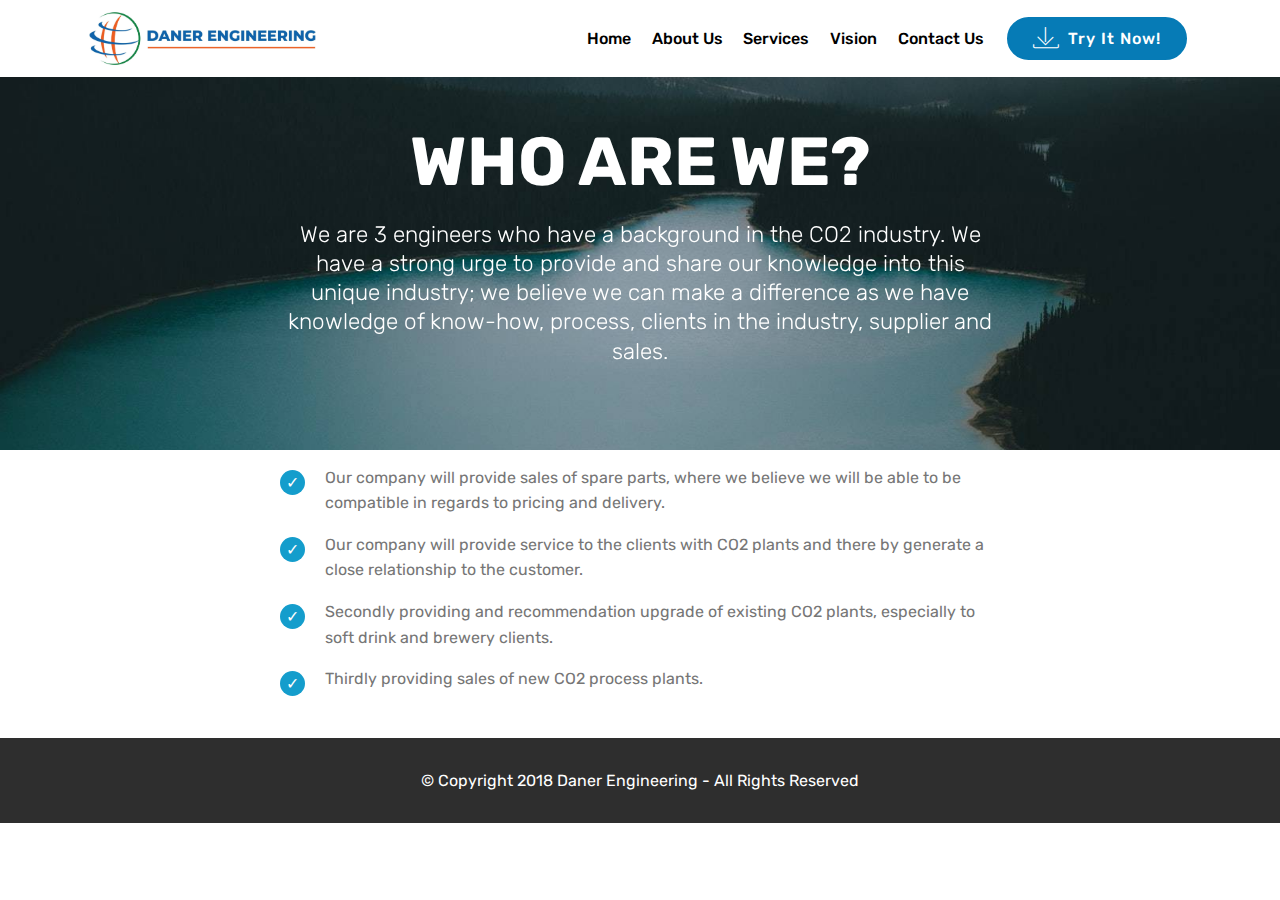
==== commit 35648211: "create github pages" ====
--- a/page4.html
+++ b/page4.html
@@ -65,7 +65,7 @@
     </nav>
 </section>
 
-<section class="engine"><a href="https://mobirise.ws/o">best mobile website builder</a></section><section class="mbr-section content5 cid-qK4kpiE5Pb mbr-parallax-background" id="content5-1a">
+<section class="engine"><a href="https://mobirise.ws/o">mobile website builder</a></section><section class="mbr-section content5 cid-qK4kpiE5Pb mbr-parallax-background" id="content5-1a">
 
     
 
